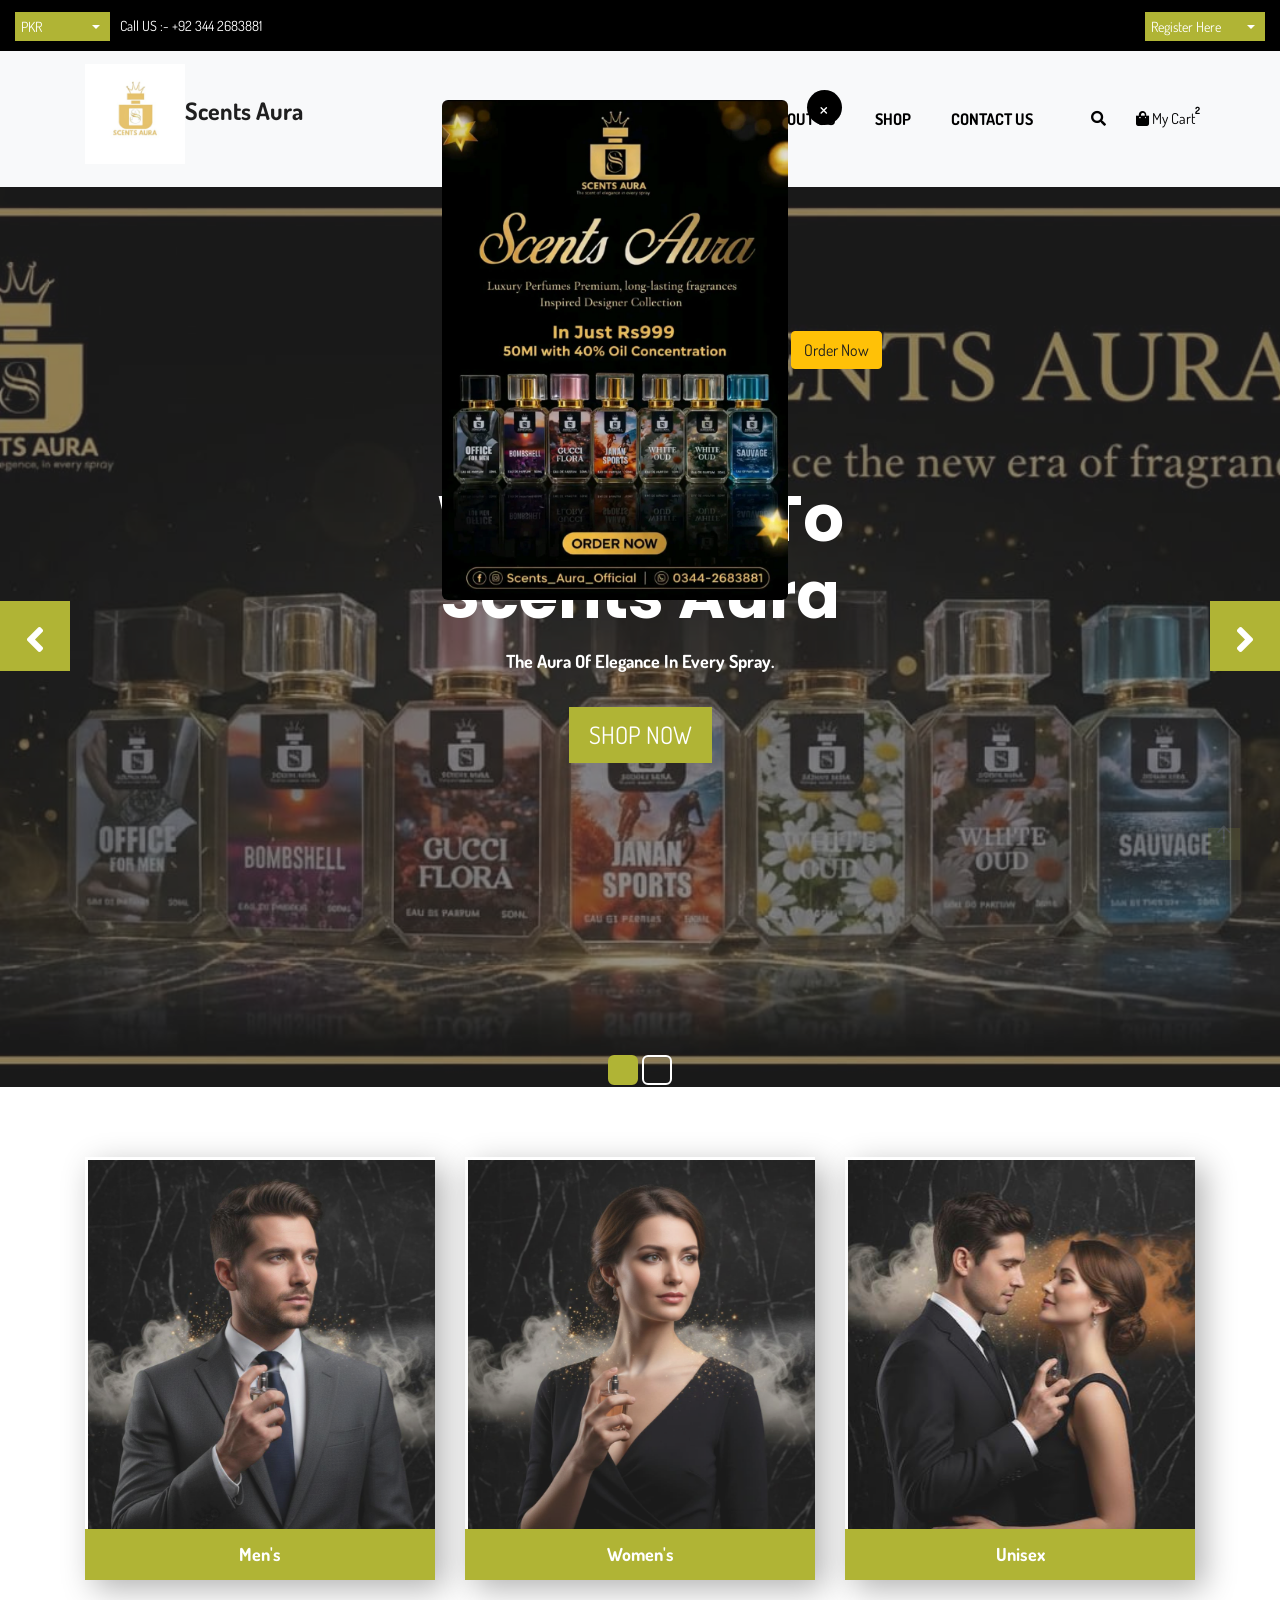
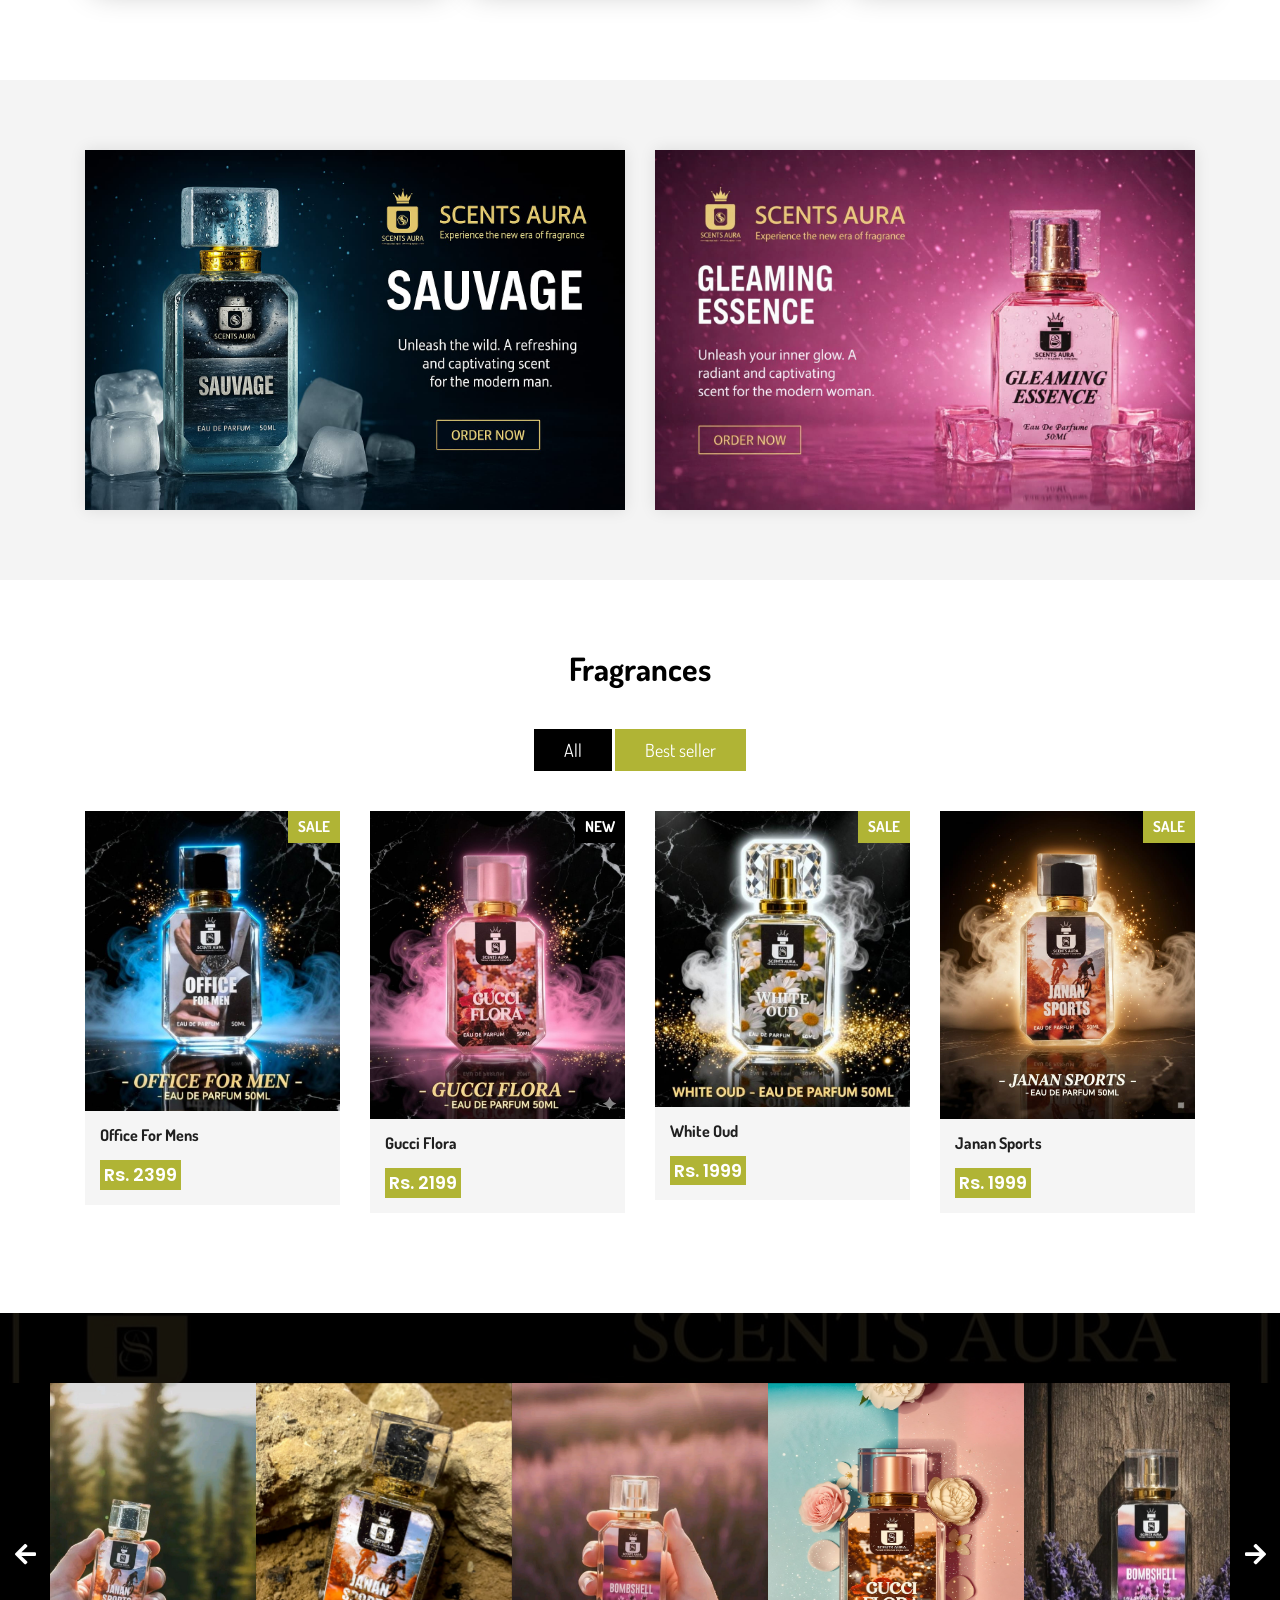
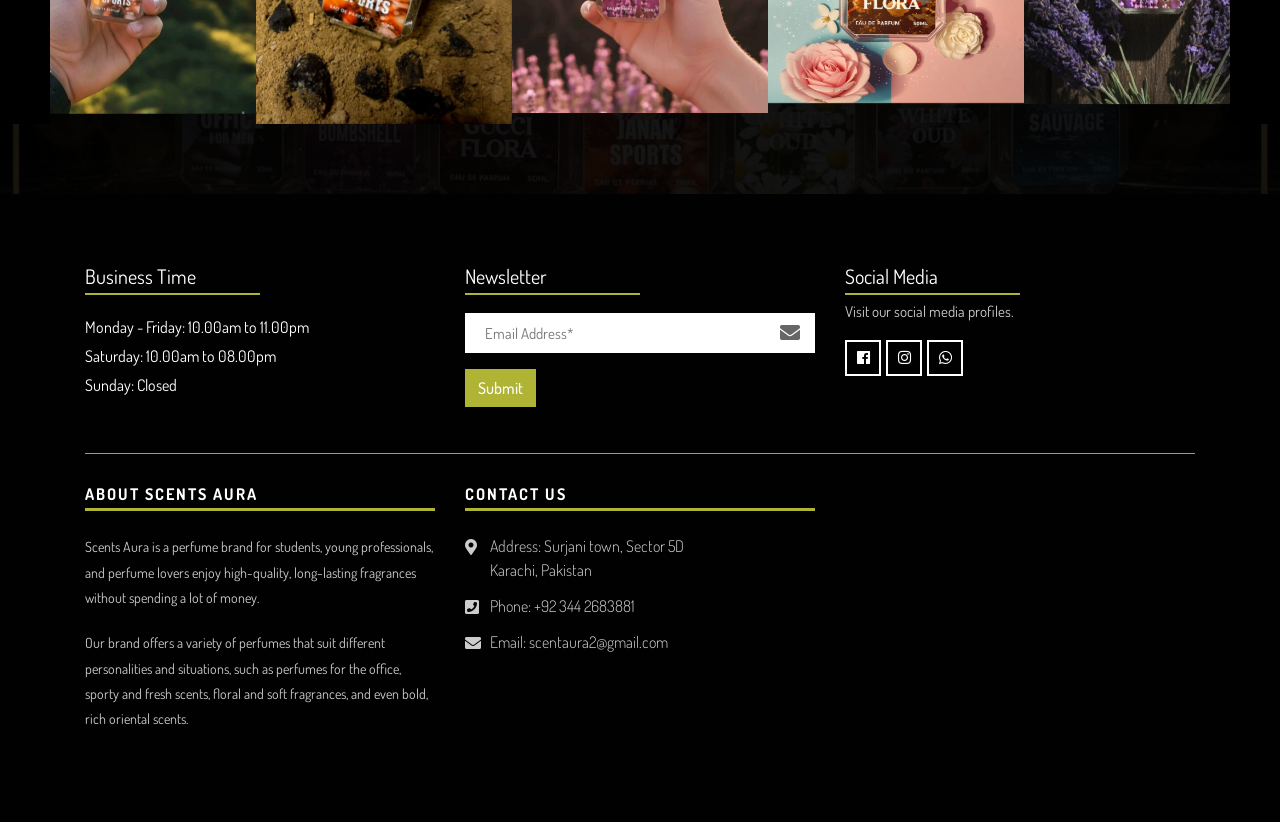
==== index.html @ e7ddd2dc "Initial commit" ====
<!DOCTYPE html>
<html lang="en">
<!-- Basic -->

<head>
    <meta charset="utf-8">
    <meta http-equiv="X-UA-Compatible" content="IE=edge">

    <!-- Mobile Metas -->
    <meta name="viewport" content="width=device-width, initial-scale=1">

    <!-- Site Metas -->
    <title>Scents Aura</title>
    <meta name="keywords" content="">
    <meta name="description" content="">
    <meta name="author" content="">

    <!-- Site Icons -->
    <link rel="shortcut icon" href="images/favicon.ico" type="image/x-icon">
    <link rel="apple-touch-icon" href="images/apple-touch-icon.png">

    <!-- Bootstrap CSS -->
    <link rel="stylesheet" href="css/bootstrap.min.css">
    <!-- Site CSS -->
    <link rel="stylesheet" href="css/style.css">
    <!-- Responsive CSS -->
    <link rel="stylesheet" href="css/responsive.css">
    <!-- Custom CSS -->
    <link rel="stylesheet" href="css/custom.css">

    <!--[if lt IE 9]>
      <script src="https://oss.maxcdn.com/libs/html5shiv/3.7.0/html5shiv.js"></script>
      <script src="https://oss.maxcdn.com/libs/respond.js/1.4.2/respond.min.js"></script>
    <![endif]-->

</head>

<body>

    <!-- Start Main Top -->
    <div class="main-top">
        <div class="container-fluid">
            <div class="row">
                <div class="col-4"></div>
                <div class="col-4">
                    <!-- Popup Ad -->

                    <div id="popupAd" class="popup-ad">
                        <div class="popup-content">

                            <span class="close-btn" onclick="closeAd()">×</span>

                            <img src="images/popup.jpg" alt="Scents Aura Banner">
                            <button type="button" class="btn btn-warning"><a href="shop.html">Order Now</a></button>

                        </div>
                    </div>

                </div>
                <div class="col-4"></div>
            </div>
            <div class="row">

                <div class="col-lg-6 col-md-6 col-sm-12 col-xs-12">
                    <div class="custom-select-box">
                        <select id="basic" class="selectpicker show-tick form-control" data-placeholder="$ USD">
							<option> PKR </option>
						
						</select>
                    </div>

                    <div class="right-phone-box">
                        <p>Call US :- <a href="#"> +92 344 2683881</a></p>
                    </div>

                </div>
                <div class="col-lg-6 col-md-6 col-sm-12 col-xs-12">
                    <div class="login-box">
                        <select id="basic" class="selectpicker show-tick form-control" data-placeholder="Sign In">
							<option>Register Here</option>
							<option>Sign In</option>
						</select>
                    </div>

                </div>
            </div>
        </div>
    </div>
    <!-- End Main Top -->

    <!-- Start Main Top -->
    <header class="main-header">
        <!-- Start Navigation -->
        <nav class="navbar navbar-expand-lg navbar-light bg-light navbar-default bootsnav">
            <div class="container">
                <!-- Start Header Navigation -->
                <div class="navbar-header">
                    <button class="navbar-toggler" type="button" data-toggle="collapse" data-target="#navbar-menu" aria-controls="navbars-rs-food" aria-expanded="false" aria-label="Toggle navigation">
                    <i class="fa fa-bars"></i>
                </button>
                    <a class="navbar-brand" href="index.html">
                        <h1 style="font-weight:bolder;"><img src="images/logo.jpg" style="width: 100px;">Scents Aura</h1>
                    </a>
                </div>
                <!-- End Header Navigation -->

                <!-- Collect the nav links, forms, and other content for toggling -->
                <div class="collapse navbar-collapse" id="navbar-menu">
                    <ul class="nav navbar-nav ml-auto" data-in="fadeInDown" data-out="fadeOutUp">
                        <li class="nav-item active"><a class="nav-link" href="index.html">Home</a></li>
                        <li class="nav-item"><a class="nav-link" href="about.html">About Us</a></li>
                        <li class="nav-item"><a class="nav-link" href="shop.html">SHOP</a></li>
                        <li class="nav-item"><a class="nav-link" href="contact-us.html">Contact Us</a></li>
                    </ul>
                </div>
                <!-- /.navbar-collapse -->

                <!-- Start Atribute Navigation -->
                <div class="attr-nav">
                    <ul>
                        <li class="search"><a href="#"><i class="fa fa-search"></i></a></li>
                        <li class="side-menu">
                            <a href="#">
                                <i class="fa fa-shopping-bag"></i>
                                <span class="badge">2</span>
                                <p>My Cart</p>
                            </a>
                        </li>
                    </ul>
                </div>
                <!-- End Atribute Navigation -->
            </div>
            <!-- Start Side Menu -->
            <div class="side">
                <a href="#" class="close-side"><i class="fa fa-times"></i></a>
                <li class="cart-box">
                    <ul class="cart-list">
                        <li>
                            <a href="#" class="photo"><img src="images/img-pro-01.jpg" class="cart-thumb" alt="" /></a>
                            <h6><a href="#">Office For Mens</a></h6>
                            <p>1x - <span class="price">Rs. 2399</span></p>
                        </li>
                        <li>
                            <a href="#" class="photo"><img src="images/img-pro-02.jpg" class="cart-thumb" alt="" /></a>
                            <h6><a href="#">Gucci Flora</a></h6>
                            <p>1x - <span class="price">Rs. 2199</span></p>
                        </li>

                        <li class="total">
                            <a href="#" class="btn btn-default hvr-hover btn-cart">VIEW CART</a>
                            <span class="float-right"><strong>Total</strong>: Rs. 4598</span>
                        </li>
                    </ul>
                </li>
            </div>
            <!-- End Side Menu -->
        </nav>
        <!-- End Navigation -->
    </header>
    <!-- End Main Top -->

    <!-- Start Top Search -->
    <div class="top-search">
        <div class="container">
            <div class="input-group">
                <span class="input-group-addon"><i class="fa fa-search"></i></span>
                <input type="text" class="form-control" placeholder="Search">
                <span class="input-group-addon close-search"><i class="fa fa-times"></i></span>
            </div>
        </div>
    </div>
    <!-- End Top Search -->

    <!-- Start Slider -->
    <div id="slides-shop" class="cover-slides">
        <ul class="slides-container">
            <li class="text-center">
                <img src="images/banner-01.jpg" alt="">
                <div class="container">
                    <div class="row">
                        <div class="col-md-12">
                            <h1 class="m-b-20"><strong>Welcome To <br> Scents Aura</strong></h1>
                            <p class="m-b-40"><b>The Aura Of Elegance In Every Spray.</b></p>
                            <p><a class="btn hvr-hover" href="#">Shop Now</a></p>
                        </div>
                    </div>
                </div>
            </li>
            <li class="text-center">
                <img src="images/banner-02.jpg" alt="">
                <div class="container">
                    <div class="row">
                        <div class="col-md-12">
                            <h1 class="m-b-20"><strong>Welcome To <br> Scents Aura</strong></h1>
                            <p class="m-b-40"><b>The Aura Of Elegance In Every Spray.</b></p>
                            <p><a class="btn hvr-hover" href="#">Shop Now</a></p>
                        </div>
                    </div>
                </div>
            </li>

        </ul>
        <div class="slides-navigation">
            <a href="#" class="next"><i class="fa fa-angle-right" aria-hidden="true"></i></a>
            <a href="#" class="prev"><i class="fa fa-angle-left" aria-hidden="true"></i></a>
        </div>
    </div>
    <!-- End Slider -->

    <!-- Start Categories  -->
    <div class="categories-shop">
        <div class="container">
            <div class="row">
                <div class="col-lg-4 col-md-4 col-sm-12 col-xs-12">
                    <div class="shop-cat-box">
                        <img class="img-fluid" src="images/categories_img_01.jpg" alt="" />
                        <a class="btn hvr-hover" href="shop.html">Men's</a>
                    </div>
                </div>
                <div class="col-lg-4 col-md-4 col-sm-12 col-xs-12">
                    <div class="shop-cat-box">
                        <img class="img-fluid" src="images/categories_img_02.jpg" alt="" />
                        <a class="btn hvr-hover" href="shop.html">Women's</a>
                    </div>
                </div>
                <div class="col-lg-4 col-md-4 col-sm-12 col-xs-12">
                    <div class="shop-cat-box">
                        <img class="img-fluid" src="images/categories_img_03.jpg" alt="" />
                        <a class="btn hvr-hover" href="shop.html">Unisex</a>
                    </div>
                </div>
            </div>
        </div>
    </div>
    <!-- End Categories -->

    <div class="box-add-products">
        <div class="container">
            <div class="row">
                <div class="col-lg-6 col-md-6 col-sm-12">
                    <div class="offer-box-products">
                        <img class="img-fluid" src="images/add-img-01.jpg" alt="" />
                    </div>
                </div>
                <div class="col-lg-6 col-md-6 col-sm-12">
                    <div class="offer-box-products">
                        <img class="img-fluid" src="images/add-img-02.jpg" alt="" />
                    </div>
                </div>
            </div>
        </div>
    </div>

    <!-- Start Products  -->
    <div class="products-box">
        <div class="container">
            <div class="row">
                <div class="col-lg-12">
                    <div class="title-all text-center">
                        <h1>Fragrances</h1>

                    </div>
                </div>
            </div>
            <div class="row">
                <div class="col-lg-12">
                    <div class="special-menu text-center">
                        <div class="button-group filter-button-group">
                            <button class="active" data-filter="*">All</button>
                            <button data-filter=".best-seller">Best seller</button>
                        </div>
                    </div>
                </div>
            </div>

            <div class="row special-list">
                <div class="col-lg-3 col-md-6 special-grid best-seller">
                    <div class="products-single fix">
                        <div class="box-img-hover">
                            <div class="type-lb">
                                <p class="sale">Sale</p>
                            </div>
                            <img src="images/img-pro-01.jpg" class="img-fluid" alt="Image">
                            <div class="mask-icon">
                                <ul>
                                    <li><a href="#" data-toggle="tooltip" data-placement="right" title="View"><i class="fas fa-eye"></i></a></li>
                                    <li><a href="#" data-toggle="tooltip" data-placement="right" title="Compare"><i class="fas fa-sync-alt"></i></a></li>
                                    <li><a href="#" data-toggle="tooltip" data-placement="right" title="Add to Wishlist"><i class="far fa-heart"></i></a></li>
                                </ul>
                                <a class="cart" href="#">Add to Cart</a>
                            </div>
                        </div>
                        <div class="why-text">
                            <h4>Office For Mens</h4>
                            <h5> Rs. 2399</h5>
                        </div>
                    </div>
                </div>

                <div class="col-lg-3 col-md-6 special-grid top-featured">
                    <div class="products-single fix">
                        <div class="box-img-hover">
                            <div class="type-lb">
                                <p class="new">New</p>
                            </div>
                            <img src="images/img-pro-02.jpg" class="img-fluid" alt="Image">
                            <div class="mask-icon">
                                <ul>
                                    <li><a href="#" data-toggle="tooltip" data-placement="right" title="View"><i class="fas fa-eye"></i></a></li>
                                    <li><a href="#" data-toggle="tooltip" data-placement="right" title="Compare"><i class="fas fa-sync-alt"></i></a></li>
                                    <li><a href="#" data-toggle="tooltip" data-placement="right" title="Add to Wishlist"><i class="far fa-heart"></i></a></li>
                                </ul>
                                <a class="cart" href="#">Add to Cart</a>
                            </div>
                        </div>
                        <div class="why-text">
                            <h4>Gucci Flora</h4>
                            <h5> Rs. 2199</h5>
                        </div>
                    </div>
                </div>

                <div class="col-lg-3 col-md-6 special-grid top-featured">
                    <div class="products-single fix">
                        <div class="box-img-hover">
                            <div class="type-lb">
                                <p class="sale">Sale</p>
                            </div>
                            <img src="images/img-pro-03.jpg" class="img-fluid" alt="Image">
                            <div class="mask-icon">
                                <ul>
                                    <li><a href="#" data-toggle="tooltip" data-placement="right" title="View"><i class="fas fa-eye"></i></a></li>
                                    <li><a href="#" data-toggle="tooltip" data-placement="right" title="Compare"><i class="fas fa-sync-alt"></i></a></li>
                                    <li><a href="#" data-toggle="tooltip" data-placement="right" title="Add to Wishlist"><i class="far fa-heart"></i></a></li>
                                </ul>
                                <a class="cart" href="#">Add to Cart</a>
                            </div>
                        </div>
                        <div class="why-text">
                            <h4>White Oud</h4>
                            <h5> Rs. 1999</h5>
                        </div>
                    </div>
                </div>

                <div class="col-lg-3 col-md-6 special-grid best-seller">
                    <div class="products-single fix">
                        <div class="box-img-hover">
                            <div class="type-lb">
                                <p class="sale">Sale</p>
                            </div>
                            <img src="images/img-pro-04.jpg" class="img-fluid" alt="Image">
                            <div class="mask-icon">
                                <ul>
                                    <li><a href="#" data-toggle="tooltip" data-placement="right" title="View"><i class="fas fa-eye"></i></a></li>
                                    <li><a href="#" data-toggle="tooltip" data-placement="right" title="Compare"><i class="fas fa-sync-alt"></i></a></li>
                                    <li><a href="#" data-toggle="tooltip" data-placement="right" title="Add to Wishlist"><i class="far fa-heart"></i></a></li>
                                </ul>
                                <a class="cart" href="#">Add to Cart</a>
                            </div>
                        </div>
                        <div class="why-text">
                            <h4>Janan Sports</h4>
                            <h5> Rs. 1999</h5>
                        </div>
                    </div>
                </div>
            </div>
        </div>
    </div>
    <!-- End Products  -->

    <!-- Start Instagram Feed  -->
    <div class="instagram-box">
        <div class="main-instagram owl-carousel owl-theme">
            <div class="item">
                <div class="ins-inner-box">
                    <img src="images/instagram-img-01.jpg" alt="" />
                    <div class="hov-in">
                        <a href="#"><i class="fab fa-instagram"></i></a>
                    </div>
                </div>
            </div>
            <div class="item">
                <div class="ins-inner-box">
                    <img src="images/instagram-img-02.jpg" alt="" />
                    <div class="hov-in">
                        <a href="#"><i class="fab fa-instagram"></i></a>
                    </div>
                </div>
            </div>
            <div class="item">
                <div class="ins-inner-box">
                    <img src="images/instagram-img-03.jpg" alt="" />
                    <div class="hov-in">
                        <a href="#"><i class="fab fa-instagram"></i></a>
                    </div>
                </div>
            </div>
            <div class="item">
                <div class="ins-inner-box">
                    <img src="images/instagram-img-04.jpg" alt="" style=" height: 320px; width: 100%;" />
                    <div class="hov-in">
                        <a href="#"><i class="fab fa-instagram"></i></a>
                    </div>
                </div>
            </div>
            <div class="item">
                <div class="ins-inner-box">
                    <img src="images/instagram-img-05.jpg" alt="" />
                    <div class="hov-in">
                        <a href="#"><i class="fab fa-instagram"></i></a>
                    </div>
                </div>
            </div>
            <div class="item">
                <div class="ins-inner-box">
                    <img src="images/instagram-img-06.jpg" alt="" />
                    <div class="hov-in">
                        <a href="#"><i class="fab fa-instagram"></i></a>
                    </div>
                </div>
            </div>
            <div class="item">
                <div class="ins-inner-box">
                    <img src="images/instagram-img-07.jpg" alt="" />
                    <div class="hov-in">
                        <a href="#"><i class="fab fa-instagram"></i></a>
                    </div>
                </div>
            </div>
            <div class="item">
                <div class="ins-inner-box">
                    <img src="images/instagram-img-08.jpg" alt="" style=" height: 320px; width: 100%" />
                    <div class="hov-in">
                        <a href="#"><i class="fab fa-instagram"></i></a>
                    </div>
                </div>
            </div>
            <div class="item">
                <div class="ins-inner-box">
                    <img src="images/instagram-img-09.jpg" alt="" />
                    <div class="hov-in">
                        <a href="#"><i class="fab fa-instagram"></i></a>
                    </div>
                </div>
            </div>
            <div class="item">
                <div class="ins-inner-box">
                    <img src="images/instagram-img-05.jpg" alt="" />
                    <div class="hov-in">
                        <a href="#"><i class="fab fa-instagram"></i></a>
                    </div>
                </div>
            </div>
        </div>
    </div>
    <!-- End Instagram Feed  -->


    <!-- Start Footer  -->
    <footer>
        <div class="footer-main">
            <div class="container">
                <div class="row">
                    <div class="col-lg-4 col-md-12 col-sm-12">
                        <div class="footer-top-box">
                            <h3>Business Time</h3>
                            <ul class="list-time">
                                <li>Monday - Friday: 10.00am to 11.00pm</li>
                                <li>Saturday: 10.00am to 08.00pm</li>
                                <li>Sunday: <span>Closed</span></li>
                            </ul>
                        </div>
                    </div>
                    <div class="col-lg-4 col-md-12 col-sm-12">
                        <div class="footer-top-box">
                            <h3>Newsletter</h3>
                            <form class="newsletter-box">
                                <div class="form-group">
                                    <input class="" type="email" name="Email" placeholder="Email Address*" />
                                    <i class="fa fa-envelope"></i>
                                </div>
                                <button class="btn hvr-hover" type="submit">Submit</button>
                            </form>
                        </div>
                    </div>
                    <div class="col-lg-4 col-md-12 col-sm-12">
                        <div class="footer-top-box">
                            <h3>Social Media</h3>
                            <p>Visit our social media profiles.</p>
                            <ul>
                                <li><a href="#"><i class="fab fa-facebook" aria-hidden="true"></i></a></li>
                                <li><a href="#"><i class="fab fa-instagram" aria-hidden="true"></i></a></li>
                                <li><a href="#"><i class="fab fa-whatsapp" aria-hidden="true"></i></a></li>

                            </ul>
                        </div>
                    </div>
                </div>
                <hr>
                <div class="row">
                    <div class="col-lg-4 col-md-12 col-sm-12">
                        <div class="footer-widget">
                            <h4>About Scents Aura</h4>
                            <p>Scents Aura is a perfume brand for students, young professionals, and perfume lovers enjoy high-quality, long-lasting fragrances without spending a lot of money.</p>
                            <p>Our brand offers a variety of perfumes that suit different personalities and situations, such as perfumes for the office, sporty and fresh scents, floral and soft fragrances, and even bold, rich oriental scents.</p>
                        </div>
                    </div>

                    <div class="col-lg-4 col-md-12 col-sm-12">
                        <div class="footer-link-contact">
                            <h4>Contact Us</h4>
                            <ul>
                                <li>
                                    <p><i class="fas fa-map-marker-alt"></i>Address: Surjani town, Sector 5D<br>Karachi, Pakistan </p>
                                </li>
                                <li>
                                    <p><i class="fas fa-phone-square"></i>Phone: <a href="tel:+1-888705770">+92 344 2683881</a></p>
                                </li>
                                <li>
                                    <p><i class="fas fa-envelope"></i>Email: <a href="mailto:contactinfo@gmail.com">scentaura2@gmail.com</a></p>
                                </li>
                            </ul>
                        </div>
                    </div>
                </div>
            </div>
        </div>
    </footer>
    <!-- End Footer  -->

    <a href="#" id="back-to-top" title="Back to top" style="display: none;">&uarr;</a>

    <!-- ALL JS FILES -->
    <script src="js/jquery-3.2.1.min.js"></script>
    <script src="js/popper.min.js"></script>
    <script src="js/bootstrap.min.js"></script>
    <!-- ALL PLUGINS -->
    <script src="js/jquery.superslides.min.js"></script>
    <script src="js/bootstrap-select.js"></script>
    <script src="js/inewsticker.js"></script>
    <script src="js/bootsnav.js."></script>
    <script src="js/images-loded.min.js"></script>
    <script src="js/isotope.min.js"></script>
    <script src="js/owl.carousel.min.js"></script>
    <script src="js/baguetteBox.min.js"></script>
    <script src="js/form-validator.min.js"></script>
    <script src="js/contact-form-script.js"></script>
    <script src="js/custom.js"></script>
</body>
<script>
    window.onload = function() {
        setTimeout(function() {
            document.getElementById("popupAd").style.display = "flex";
        }, 500); // popup after page loads
    };

    function closeAd() {
        document.getElementById("popupAd").style.display = "none";
    }
</script>

</html>
---- css/style.css ----
/*------------------------------------------------------------------
    IMPORT FONTS
-------------------------------------------------------------------*/

@import url('https://fonts.googleapis.com/css?family=Poppins:400,500,600,700,800');
@import url('https://fonts.googleapis.com/css?family=Dosis:200,300,400,500,600,700');

/*

    font-family: 'Poppins', sans-serif;

    font-family: 'Dosis', sans-serif;

*/


/*------------------------------------------------------------------
    IMPORT FILES
-------------------------------------------------------------------*/

@import url(all.css);
@import url(superslides.css);
@import url(bootstrap-select.css);
@import url(carousel-ticker.css);
@import url(code_animate.css);
@import url(bootsnav.css);
@import url(owl.carousel.min.css);
@import url(jquery-ui.css);
@import url(nice-select.css);
@import url(baguetteBox.min.css);

/*------------------------------------------------------------------
    SKELETON
-------------------------------------------------------------------*/

body {
    color: #666666;
    font-size: 15px;
    font-family: 'Dosis', sans-serif;
    line-height: 1.80857;
}

.popup-ad {
    position: fixed;
    margin-top: 30px;
    background: rgba(0, 0, 0, 0);
    display: none;
    justify-content: center;
    align-items: flex-start;
    z-index: 9999;
}

.popup-content {
    position: relative;
    width: 100%;
    max-width: 1200px;
    margin-top: 60px;
}

.popup-content img {
    height: 500px;
    object-fit: cover;
    border-radius: 6px;
}

.close-btn {
    position: absolute;
    top: -10px;
    right: 40px;
    background: #000;
    color: white;
    font-size: 24px;
    width: 35px;
    height: 35px;
    text-align: center;
    line-height: 35px;
    border-radius: 50%;
    cursor: pointer;
}

.btn btn-warning {
    position: relative;
    left: 117px;
    bottom: 80px;
    z-index: 9999;
    width: 25%;
    border-radius: 20px;
}

a {
    color: #1f1f1f;
    text-decoration: none !important;
    outline: none !important;
    -webkit-transition: all .3s ease-in-out;
    -moz-transition: all .3s ease-in-out;
    -ms-transition: all .3s ease-in-out;
    -o-transition: all .3s ease-in-out;
    transition: all .3s ease-in-out;
}

h1,
h2,
h3,
h4,
h5,
h6 {
    letter-spacing: 0;
    font-weight: normal;
    position: relative;
    padding: 0 0 10px 0;
    font-weight: normal;
    line-height: 120% !important;
    color: #1f1f1f;
    margin: 0
}

h1 {
    font-size: 24px
}

h2 {
    font-size: 22px
}

h3 {
    font-size: 18px
}

h4 {
    font-size: 16px
}

h5 {
    font-size: 14px
}

h6 {
    font-size: 13px
}

h1 a,
h2 a,
h3 a,
h4 a,
h5 a,
h6 a {
    color: #212121;
    text-decoration: none!important;
    opacity: 1
}

h1 a:hover,
h2 a:hover,
h3 a:hover,
h4 a:hover,
h5 a:hover,
h6 a:hover {
    opacity: .8
}

a {
    color: #1f1f1f;
    text-decoration: none;
    outline: none;
}

a,
.btn {
    text-decoration: none !important;
    outline: none !important;
    -webkit-transition: all .3s ease-in-out;
    -moz-transition: all .3s ease-in-out;
    -ms-transition: all .3s ease-in-out;
    -o-transition: all .3s ease-in-out;
    transition: all .3s ease-in-out;
}

.btn-custom {
    margin-top: 20px;
    background-color: transparent !important;
    border: 2px solid #ddd;
    padding: 12px 40px;
    font-size: 16px;
}

.lead {
    font-size: 18px;
    line-height: 30px;
    color: #767676;
    margin: 0;
    padding: 0;
}

blockquote {
    margin: 20px 0 20px;
    padding: 30px;
}

ul,
li,
ol {
    list-style: none;
    margin: 0px;
    padding: 0px;
}

button:focus {
    outline: none;
    box-shadow: none;
}

 :focus {
    outline: 0;
}

p {
    margin: 0px;
}

.bootstrap-select .dropdown-toggle:focus {
    outline: none !important;
}

.form-control::-moz-placeholder {
    color: #ffffff;
    opacity: 1;
}

.bootstrap-select .dropdown-toggle:focus {
    box-shadow: none !important
}


/*------------------------------------------------------------------ LOADER -------------------------------------------------------------------*/

#back-to-top {
    position: fixed;
    bottom: 40px;
    right: 40px;
    z-index: 9999;
    width: 32px;
    height: 32px;
    text-align: center;
    line-height: 5px;
    background: #b0b435;
    color: #ffffff;
    cursor: pointer;
    border: 0;
    border-radius: 0px;
    text-decoration: none;
    transition: opacity 0.2s ease-out;
    font-size: 28px;
}


/*------------------------------------------------------------------ HEADER -------------------------------------------------------------------*/

.main-top {
    background: #000000;
    padding: 10px 0px;
}

.custom-select-box {
    float: left;
    width: 95px;
    margin-right: 10px;
}

.custom-select-box .form-control {
    background: none;
    border: none;
}

.custom-select-box .bootstrap-select .btn-light {
    padding: 4px;
    font-size: 14px;
    background: #b0b435;
    color: #fff;
    border: none;
    border-radius: 0px;
}

.custom-select-box .bootstrap-select .btn-light span {
    padding: 2px;
    line-height: 15px;
}

.dropdown-toggle::after {
    margin-left: -24px;
}

.custom-select-box .dropdown-toggle::after {
    display: inline-block;
    width: 0;
    height: 0;
    margin-left: .255em;
    vertical-align: .255em;
    content: "";
    border-top: .3em solid;
    border-right: .3em solid transparent;
    border-bottom: 0;
    border-left: .3em solid transparent;
    position: absolute;
    top: 13px;
    right: 10px;
}

.bootstrap-select.btn-group .dropdown-toggle .filter-option {
    overflow: inherit;
}

.bootstrap-select.btn-group .dropdown-menu {
    border: none;
    padding: 0px;
    border-radius: 0px;
}

.right-phone-box {
    float: left;
    margin-right: 10px;
}

.right-phone-box p {
    margin: 0px;
    color: #ffffff;
    font-size: 14px;
    line-height: 30px;
}

.right-phone-box p a {
    color: #ffffff;
}

.right-phone-box p a:hover {
    color: #b0b435;
}

.offer-box,
.slide {
    color: #FFFFFF;
    font-size: 13px;
    padding: 2px 15px;
    font-family: 'Poppins', sans-serif;
}

.offer-box li {
    font-weight: 600;
}

.offer-box li i {
    margin-right: 15px;
    color: #b0b435;
    font-size: 20px;
}

.our-link {
    float: left;
}

.our-link ul li {
    display: inline-block;
    border-right: 1px solid #ffffff;
    padding: 0px 10px;
    line-height: 14px;
}

.our-link ul {
    line-height: 30px;
}

.our-link ul li a {
    color: #ffffff;
    font-weight: 700;
    text-transform: uppercase;
    font-size: 14px;
}

.our-link ul li a:hover {
    color: #b0b435;
}

.our-link ul li:last-child {
    border: none;
}

.login-box {
    float: right;
    width: 120px;
    margin-left: 20px;
}

.login-box .form-control {
    background: none;
    border: none;
}

.login-box .bootstrap-select .btn-light {
    padding: 4px;
    font-size: 14px;
    background: #b0b435;
    color: #fff;
    border: none;
    border-radius: 0px;
}

.login-box .bootstrap-select .btn-light span {
    padding: 2px;
    line-height: 15px;
}

.login-box .dropdown-toggle::after {
    display: inline-block;
    width: 0;
    height: 0;
    margin-left: .255em;
    vertical-align: .255em;
    content: "";
    border-top: .3em solid;
    border-right: .3em solid transparent;
    border-bottom: 0;
    border-left: .3em solid transparent;
    position: absolute;
    top: 13px;
    right: 10px;
}

.login-box .dropdown-item {
    padding: 5px 10px;
}

.bootstrap-select.btn-group .dropdown-menu a.dropdown-item span.dropdown-item-inner span.text {
    font-size: 13px;
}

.main-header {}

.search a {
    color: #b0b435;
}

.attr-nav>ul>li>a:hover {
    color: #b0b435;
}

nav.navbar.bootsnav ul.nav>li>a {
    margin: 0px;
}


/* Navbar Adjusment =========================== */


/* Navbar Atribute ------*/

.attr-nav>ul>li>a {
    padding: 28px 15px;
}

ul.cart-list>li.total>.btn {
    border-bottom: solid 1px #cfcfcf !important;
    color: #000000;
    padding: 10px 15px;
    border: none;
    font-weight: 700;
    color: #ffffff;
}

@media (min-width: 1024px) {
    /* Navbar General ------*/
    nav.navbar ul.nav>li>a {
        padding: 30px 15px;
        font-weight: 600;
    }
    nav.navbar .navbar-brand {
        margin-top: 0;
    }
    nav.navbar .navbar-brand {
        margin-top: 0;
    }
    nav.navbar li.dropdown ul.dropdown-menu {
        border-top: solid 5px;
    }
    /* Navbar Center ------*/
    nav.navbar-center .navbar-brand {
        margin: 0 !important;
    }
    /* Navbar Brand Top ------*/
    nav.navbar-brand-top .navbar-brand {
        margin: 10px !important;
    }
    /* Navbar Full ------*/
    nav.navbar-full .navbar-brand {
        position: relative;
        top: -15px;
    }
    /* Navbar Sidebar ------*/
    nav.navbar-sidebar ul.nav,
    nav.navbar-sidebar .navbar-brand {
        margin-bottom: 50px;
    }
    nav.navbar-sidebar ul.nav>li>a {
        padding: 10px 15px;
        font-weight: bold;
    }
    /* Navbar Transparent & Fixed ------*/
    nav.navbar.bootsnav.navbar-transparent.white {
        background-color: rgba(255, 255, 255, 0.3);
        border-bottom: solid 1px #bbb;
    }
    nav.navbar.navbar-inverse.bootsnav.navbar-transparent.dark,
    nav.navbar.bootsnav.navbar-transparent.dark {
        background-color: rgba(0, 0, 0, 0.3);
        border-bottom: solid 1px #555;
    }
    nav.navbar.bootsnav.navbar-transparent.white .attr-nav {
        border-left: solid 1px #bbb;
    }
    nav.navbar.navbar-inverse.bootsnav.navbar-transparent.dark .attr-nav,
    nav.navbar.bootsnav.navbar-transparent.dark .attr-nav {
        border-left: solid 1px #555;
    }
    nav.navbar.bootsnav.no-background.white .attr-nav>ul>li>a,
    nav.navbar.bootsnav.navbar-transparent.white .attr-nav>ul>li>a,
    nav.navbar.bootsnav.navbar-transparent.white ul.nav>li>a,
    nav.navbar.bootsnav.no-background.white ul.nav>li>a {
        color: #fff;
    }
    nav.navbar.bootsnav.navbar-transparent.dark .attr-nav>ul>li>a,
    nav.navbar.bootsnav.navbar-transparent.dark ul.nav>li>a {
        color: #eee;
    }
}

@media (max-width: 992px) {
    /* Navbar General ------*/
    nav.navbar .navbar-brand {
        margin-top: 0;
        position: relative;
        top: -2px;
    }
    nav.navbar .navbar-brand img.logo {
        width: 160px;
    }
    .attr-nav>ul>li>a {
        padding: 16px 15px 15px;
    }
    /* Navbar Mobile slide ------*/
    nav.navbar.navbar-mobile ul.nav>li>a {
        padding: 15px 15px;
    }
    nav.navbar.navbar-mobile ul.nav ul.dropdown-menu>li>a {
        padding-right: 15px !important;
        padding-top: 15px !important;
        padding-bottom: 15px !important;
    }
    nav.navbar.navbar-mobile ul.nav ul.dropdown-menu .col-menu .title {
        padding-right: 30px !important;
        padding-top: 13px !important;
        padding-bottom: 13px !important;
    }
    nav.navbar.navbar-mobile ul.nav ul.dropdown-menu .col-menu ul.menu-col li a {
        padding-top: 13px !important;
        padding-bottom: 13px !important;
    }
    /* Navbar Full ------*/
    nav.navbar-full .navbar-brand {
        top: 0;
        padding-top: 10px;
    }
}


/* Navbar Inverse =================================*/

nav.navbar.navbar-inverse {
    background-color: #222;
    border-bottom: solid 1px #303030;
}

nav.navbar.navbar-inverse ul.cart-list>li.total>.btn {
    border-bottom: solid 1px #222 !important;
}

nav.navbar.navbar-inverse ul.cart-list>li.total .pull-right {
    color: #fff;
}

nav.navbar.navbar-inverse.megamenu ul.dropdown-menu.megamenu-content .content ul.menu-col li a,
nav.navbar.navbar-inverse ul.nav>li>a {
    color: #eee;
}

nav.navbar.navbar-inverse ul.nav>li.dropdown>a {
    background-color: #222;
}

nav.navbar.navbar-inverse li.dropdown ul.dropdown-menu>li>a {
    color: #999;
}

nav.navbar.navbar-inverse ul.nav .dropdown-menu h1,
nav.navbar.navbar-inverse ul.nav .dropdown-menu h2,
nav.navbar.navbar-inverse ul.nav .dropdown-menu h3,
nav.navbar.navbar-inverse ul.nav .dropdown-menu h4,
nav.navbar.navbar-inverse ul.nav .dropdown-menu h5,
nav.navbar.navbar-inverse ul.nav .dropdown-menu h6 {
    color: #fff;
}

nav.navbar.navbar-inverse .form-control {
    background-color: #333;
    border-color: #303030;
    color: #fff;
}

nav.navbar.navbar-inverse .attr-nav>ul>li>a {
    color: #eee;
}

nav.navbar.navbar-inverse .attr-nav>ul>li.dropdown ul.dropdown-menu {
    background-color: #222;
    border-left: solid 1px #303030;
    border-bottom: solid 1px #303030;
    border-right: solid 1px #303030;
}

nav.navbar.navbar-inverse ul.cart-list>li {
    border-bottom: solid 1px #303030;
    color: #eee;
}

nav.navbar.navbar-inverse ul.cart-list>li img {
    border: solid 1px #303030;
}

nav.navbar.navbar-inverse ul.cart-list>li.total {
    background-color: #333;
}

nav.navbar.navbar-inverse .share ul>li>a {
    background-color: #555;
}

nav.navbar.navbar-inverse .dropdown-tabs .tab-menu {
    border-right: solid 1px #303030;
}

nav.navbar.navbar-inverse .dropdown-tabs .tab-menu>ul>li>a {
    border-bottom: solid 1px #303030;
}

nav.navbar.navbar-inverse .dropdown-tabs .tab-content {
    border-left: solid 1px #303030;
}

nav.navbar.navbar-inverse .dropdown-tabs .tab-menu>ul>li>a:hover,
nav.navbar.navbar-inverse .dropdown-tabs .tab-menu>ul>li>a:focus,
nav.navbar.navbar-inverse .dropdown-tabs .tab-menu>ul>li.active>a {
    background-color: #333 !important;
}

nav.navbar-inverse.navbar-full ul.nav>li>a {
    border: none;
}

nav.navbar-inverse.navbar-full .navbar-collapse .wrap-full-menu {
    background-color: #222;
}

nav.navbar-inverse.navbar-full .navbar-toggle {
    background-color: #222 !important;
    color: #6f6f6f;
}

nav.navbar.bootsnav ul.nav>li>a {
    position: relative;
    font-weight: 700;
    font-size: 16px;
    color: #000000;
    text-transform: uppercase;
    padding-top: 10px;
    padding-bottom: 10px;
    padding-left: 10px;
    padding-right: 30px;
}

nav.navbar.bootsnav ul.nav li.active>a {
    color: #b0b435;
}

nav.navbar.bootsnav ul.nav li.active>a:hover {
    color: #b0b435;
}

nav.navbar.bootsnav ul.nav li>a:hover {
    color: #b0b435;
}

nav.navbar.bootsnav ul.nav li.megamenu-fw>a:hover {
    color: #b0b435;
}

@media (min-width: 1024px) {
    nav.navbar.navbar-inverse ul.nav .dropdown-menu {
        background-color: #222 !important;
        border-left: solid 1px #303030 !important;
        border-bottom: solid 1px #303030 !important;
        border-right: solid 1px #303030 !important;
    }
    nav.navbar.navbar-inverse li.dropdown ul.dropdown-menu>li>a {
        border-bottom: solid 1px #303030;
    }
    nav.navbar.navbar-inverse ul.dropdown-menu.megamenu-content .col-menu {
        border-left: solid 1px #303030;
        border-right: solid 1px #303030;
    }
    nav.navbar.navbar-inverse.navbar-transparent.dark {
        background-color: rgba(0, 0, 0, 0.3);
        border-bottom: solid 1px #999;
    }
    nav.navbar.navbar-inverse.navbar-transparent.dark .attr-nav {
        border-left: solid 1px #999;
    }
    nav.navbar.navbar-inverse.no-background.white .attr-nav>ul>li>a,
    nav.navbar.navbar-inverse.navbar-transparent.dark .attr-nav>ul>li>a,
    nav.navbar.navbar-inverse.navbar-transparent.dark ul.nav>li>a,
    nav.navbar.navbar-inverse.no-background.white ul.nav>li>a {
        color: #fff;
    }
    nav.navbar.navbar-inverse.no-background.dark .attr-nav>ul>li>a,
    nav.navbar.navbar-inverse.no-background.dark .attr-nav>ul>li>a,
    nav.navbar.navbar-inverse.no-background.dark ul.nav>li>a,
    nav.navbar.navbar-inverse.no-background.dark ul.nav>li>a {
        color: #3f3f3f;
    }
}

@media (max-width: 992px) {
    nav.navbar.navbar-inverse .navbar-toggle {
        color: #eee;
        background-color: #222 !important;
    }
    nav.navbar.navbar-inverse .navbar-nav>li>a {
        border-top: solid 1px #303030;
        border-bottom: solid 1px #303030;
    }
    nav.navbar.navbar-inverse ul.nav li.dropdown ul.dropdown-menu>li>a {
        color: #999;
        border-bottom: solid 1px #303030;
    }
    nav.navbar.navbar-inverse .dropdown .megamenu-content .col-menu .title {
        border-bottom: solid 1px #303030;
        color: #eee;
    }
    nav.navbar.navbar-inverse .dropdown .megamenu-content .col-menu ul>li>a {
        border-bottom: solid 1px #303030;
        color: #999 !important;
    }
    nav.navbar.navbar-inverse .dropdown .megamenu-content .col-menu.on:last-child .title {
        border-bottom: solid 1px #303030;
    }
    nav.navbar.navbar-inverse .dropdown-tabs .tab-menu>ul {
        border-top: solid 1px #303030;
    }
    nav.navbar.navbar-inverse.navbar-mobile .navbar-collapse {
        background-color: #222;
    }
}

@media (max-width: 767px) {
    nav.navbar.navbar-inverse.navbar-mobile ul.nav {
        border-top: solid 1px #222;
    }
}

.arrow::before {
    font-family: 'FontAwesome';
    content: "\f0d7";
    margin-left: 5px;
    margin-top: 2px;
    border: none;
    display: inline-block;
    vertical-align: inherit;
    position: absolute;
    right: 10px;
    top: 10px;
}

.dropdown-toggle::after {
    display: none;
}

nav.navbar.bootsnav ul.navbar-nav li.dropdown ul.dropdown-menu li a {
    display: block;
    padding: 6px 25px;
}

nav.navbar.bootsnav ul.navbar-nav li.dropdown ul.dropdown-menu li a:hover {}

nav.navbar.bootsnav li.dropdown ul.dropdown-menu {
    left: auto;
}

.custom-select-box .dropdown-item {
    padding: 5px 10px;
}

.btn-cart {}

.cart-list h6 a {
    font-size: 16px;
    font-weight: 700;
}

.cart-list h6 a:hover {
    color: #b0b435;
}

ul.cart-list p .price {
    font-weight: normal;
}

.side-menu p {
    display: inline-block;
}

.col-menu .title {
    font-size: 20px;
    font-weight: 700;
    text-transform: uppercase;
}

.hvr-hover {
    display: inline-block;
    vertical-align: middle;
    -webkit-transform: perspective(1px) translateZ(0);
    transform: perspective(1px) translateZ(0);
    box-shadow: 0 0 1px rgba(0, 0, 0, 0);
    position: relative;
    background: #b0b435;
    -webkit-transition-property: color;
    transition-property: color;
    -webkit-transition-duration: 0.3s;
    transition-duration: 0.3s;
    border-radius: 0;
    box-shadow: none;
}

.hvr-hover::after {
    content: "";
    position: absolute;
    z-index: -1;
    top: 0;
    left: 0;
    right: 0;
    bottom: 0;
    background: #000000;
    border-radius: 100%;
    -webkit-transform: scale(0);
    transform: scale(0);
    -webkit-transition-property: transform;
    transition-property: transform;
    -webkit-transition-duration: 0.3s;
    transition-duration: 0.3s;
    -webkit-transition-timing-function: ease-out;
    transition-timing-function: ease-out;
}

.hvr-hover:hover::after {
    -webkit-transform: scale(2);
    transform: scale(2);
    color: #ffffff;
}

.hvr-hover {
    overflow: hidden;
}

ul.cart-list>li.total>.btn:hover {
    color: #ffffff;
}

.cart-box {
    margin-top: 40px;
    background: #ffffff;
}

.main-header.fixed-menu {
    position: fixed;
    visibility: hidden;
    left: 0px;
    top: 0px;
    width: 100%;
    padding: 0px 0px;
    background: #ffffff;
    z-index: 0;
    transition: all 500ms ease;
    -moz-transition: all 500ms ease;
    -webkit-transition: all 500ms ease;
    -ms-transition: all 500ms ease;
    -o-transition: all 500ms ease;
    z-index: 999;
    opacity: 1;
    visibility: visible;
    -ms-animation-name: fadeInDown;
    -moz-animation-name: fadeInDown;
    -op-animation-name: fadeInDown;
    -webkit-animation-name: fadeInDown;
    animation-name: fadeInDown;
    -ms-animation-duration: 500ms;
    -moz-animation-duration: 500ms;
    -op-animation-duration: 500ms;
    -webkit-animation-duration: 500ms;
    animation-duration: 500ms;
    -ms-animation-timing-function: linear;
    -moz-animation-timing-function: linear;
    -op-animation-timing-function: linear;
    -webkit-animation-timing-function: linear;
    animation-timing-function: linear;
    -ms-animation-iteration-count: 1;
    -moz-animation-iteration-count: 1;
    -op-animation-iteration-count: 1;
    -webkit-animation-iteration-count: 1;
    animation-iteration-count: 1;
}

.main-header.fixed-menu {
    padding: 0px;
    box-shadow: 0 0 8px 0 rgba(0, 0, 0, .12);
    border-radius: 0;
}

.top-search .input-group-addon {
    line-height: 40px;
}

.top-search input.form-control {
    color: #ffffff;
}


/*------------------------------------------------------------------ Slider -------------------------------------------------------------------*/

.cover-slides {
    height: 100vh;
}

.slides-navigation a {
    background: #b0b435;
    position: absolute;
    height: 70px;
    width: 70px;
    top: 50%;
    font-size: 20px;
    display: block;
    color: #fff;
    line-height: 90px;
    text-align: center;
    transition: all .3s ease-in-out;
}

.slides-navigation a i {
    font-size: 40px;
}

.slides-navigation a:hover {
    background: #000000;
}

.cover-slides .container {
    height: 100%;
    position: relative;
    z-index: 2;
}

.cover-slides .container>.row {
    -webkit-box-align: center;
    -ms-flex-align: center;
    align-items: center;
}

.cover-slides .container>.row {
    height: 100%;
}

.overlay-background {
    background: #333;
    position: absolute;
    height: 100%;
    width: 100%;
    left: 0;
    top: 0;
    opacity: 0.5;
}

.cover-slides h1 {
    font-family: 'Poppins', sans-serif;
    font-weight: 500;
    font-size: 64px;
    color: #fff;
}

.cover-slides p {
    font-size: 18px;
    color: #fff;
    padding-bottom: 30px;
}

.slides-pagination a {
    border: 2px solid #ffffff;
    border-radius: 6px;
}

.slides-pagination a.current {
    background: #b0b435;
    border: 2px solid #b0b435;
}

.cover-slides p a {
    font-size: 24px;
    color: #ffffff;
    border: none;
    text-transform: uppercase;
    padding: 10px 20px;
}


/*------------------------------------------------------------------ Categories Shop -------------------------------------------------------------------*/

.categories-shop {
    padding: 70px 0px;
}

.shop-cat-box {
    margin-bottom: 30px;
    position: relative;
    padding: 3px;
    overflow: hidden;
    border: 0px solid #000000;
    box-shadow: 9px 9px 30px 0px rgba(0, 0, 0, 0.3);
    -webkit-transition: all 0.3s ease;
    transition: all 0.3s ease-in-out 0s;
}

.shop-cat-box img {
    margin: -10px 0 0 -10px;
    max-width: none;
    width: -webkit-calc(100% + 10px);
    width: calc(100% + 10px);
    opacity: 0.9;
    -webkit-transition: opacity 0.35s, -webkit-transform 0.35s;
    transition: opacity 0.35s, transform 0.35s;
    -webkit-transform: translate3d(10px, 10px, 0);
    transform: translate3d(10px, 10px, 0);
    -webkit-backface-visibility: hidden;
    backface-visibility: hidden;
}

.shop-cat-box:hover img {
    opacity: 0.6;
    -webkit-transform: translate3d(0, 0, 0);
    transform: translate3d(0, 0, 0);
}

.shop-cat-box a {
    position: absolute;
    z-index: 2;
    bottom: 0px;
    left: 0px;
    right: 0;
    margin: 0 auto;
    text-align: center;
    border: none;
    color: #ffffff;
    font-size: 18px;
    font-weight: 700;
    padding: 12px 0px;
}

.box-add-products {
    padding: 70px 0px;
    background-color: #f4f4f4;
}

.offer-box {
    position: relative;
    overflow: hidden;
}

.offer-box-products {
    box-shadow: 0px 0px 15px 0px rgba(0, 0, 0, 0.1);
    -webkit-transition: all 0.3s ease;
    transition: all 0.3s ease-in-out 0s;
}

.offer-box-products:hover {
    -webkit-transform: translateY(6px);
    transform: translateY(6px);
    box-shadow: 0px 9px 15px 0px rgba(0, 0, 0, 0.1);
}


/*------------------------------------------------------------------ Products -------------------------------------------------------------------*/

.title-all {
    margin-bottom: 30px;
}

.title-all h1 {
    font-size: 32px;
    font-weight: 700;
    color: #000000;
}

.title-all p {
    color: #999999;
    font-size: 16px;
}

.products-box {
    padding: 70px 0px;
}

.special-menu {
    margin-bottom: 40px;
}

.filter-button-group {
    display: inline-block;
}

.filter-button-group button {
    background: #b0b435;
    color: #ffffff;
    border: none;
    cursor: pointer;
    padding: 5px 30px;
    font-size: 18px;
}

.filter-button-group button.active {
    background: #000000;
}

.filter-button-group button {}

.products-single {
    overflow: hidden;
    position: relative;
    margin-bottom: 30px;
}

.products-single .box-img-hover {
    overflow: hidden;
    position: relative;
}

.box-img-hover img {
    margin: 0 auto;
    text-align: center;
    display: block;
}

.type-lb {
    position: absolute;
    top: 0px;
    right: 0px;
    z-index: 8;
}

.type-lb .sale {
    background: #b0b435;
    color: #ffffff;
    padding: 2px 10px;
    font-weight: 700;
    text-transform: uppercase;
}

.type-lb .new {
    background: #000000;
    color: #ffffff;
    padding: 2px 10px;
    font-weight: 700;
    text-transform: uppercase;
}

.why-text {
    background: #f5f5f5;
    padding: 15px;
}

.why-text h4 {
    font-size: 16px;
    font-weight: 700;
    padding-bottom: 15px;
}

.why-text h5 {
    font-size: 18px;
    font-family: 'Poppins', sans-serif;
    padding: 4px;
    display: inline-block;
    background: #b0b435;
    color: #ffffff;
    font-weight: 600;
}

.mask-icon {
    width: 100%;
    height: 100%;
    position: absolute;
    overflow: hidden;
    top: 0;
    left: 0;
}

.mask-icon ul {
    display: inline-block;
    position: absolute;
    bottom: 0;
    right: 0;
}

.mask-icon ul li {
    background: #b0b435;
}

.mask-icon ul li a {
    color: #ffffff;
    padding: 5px 10px;
    display: block;
}

.mask-icon a.cart {
    background: #b0b435;
    position: absolute;
    bottom: 0;
    left: 0px;
    padding: 10px 20px;
    font-weight: 700;
    color: #ffffff;
}

.mask-icon a.cart:hover {
    background: #000000;
    color: #ffffff;
}

.mask-icon ul li a:hover {
    background: #000000;
    color: #ffffff;
}

.products-single .mask-icon {
    background: rgba(1, 1, 1, 0.5);
    top: -100%;
    -ms-filter: "progid: DXImageTransform.Microsoft.Alpha(Opacity=0)";
    filter: alpha(opacity=0);
    opacity: 0;
    -webkit-transition: all 0.3s ease-out 0.5s;
    -moz-transition: all 0.3s ease-out 0.5s;
    -o-transition: all 0.3s ease-out 0.5s;
    -ms-transition: all 0.3s ease-out 0.5s;
    transition: all 0.3s ease-out 0.5s;
}

.products-single:hover .mask-icon {
    -ms-filter: "progid: DXImageTransform.Microsoft.Alpha(Opacity=100)";
    filter: alpha(opacity=100);
    opacity: 1;
    top: 0px;
    -webkit-transition-delay: 0s;
    -moz-transition-delay: 0s;
    -o-transition-delay: 0s;
    -ms-transition-delay: 0s;
    transition-delay: 0s;
    -webkit-animation: bounceY 0.9s linear;
    -moz-animation: bounceY 0.9s linear;
    -ms-animation: bounceY 0.9s linear;
    animation: bounceY 0.9s linear;
}

@keyframes bounceY {
    0% {
        transform: translateY(-205px);
    }
    40% {
        transform: translateY(-100px);
    }
    65% {
        transform: translateY(-52px);
    }
    82% {
        transform: translateY(-25px);
    }
    92% {
        transform: translateY(-12px);
    }
    55%,
    75%,
    87%,
    97%,
    100% {
        transform: translateY(0px);
    }
}

@-moz-keyframes bounceY {
    0% {
        -moz-transform: translateY(-205px);
    }
    40% {
        -moz-transform: translateY(-100px);
    }
    65% {
        -moz-transform: translateY(-52px);
    }
    82% {
        -moz-transform: translateY(-25px);
    }
    92% {
        -moz-transform: translateY(-12px);
    }
    55%,
    75%,
    87%,
    97%,
    100% {
        -moz-transform: translateY(0px);
    }
}

@-webkit-keyframes bounceY {
    0% {
        -webkit-transform: translateY(-205px);
    }
    40% {
        -webkit-transform: translateY(-100px);
    }
    65% {
        -webkit-transform: translateY(-52px);
    }
    82% {
        -webkit-transform: translateY(-25px);
    }
    92% {
        -webkit-transform: translateY(-12px);
    }
    55%,
    75%,
    87%,
    97%,
    100% {
        -webkit-transform: translateY(0px);
    }
}


/*------------------------------------------------------------------ Blog -------------------------------------------------------------------*/

.latest-blog {
    padding: 70px 0px;
    background: #f5f5f5;
}

.blog-box {
    -webkit-box-shadow: 0px 5px 35px 0px rgba(148, 146, 245, 0.15);
    box-shadow: 0px 5px 35px 0px rgba(148, 146, 245, 0.15);
    background: #ffffff;
    margin-bottom: 30px;
}

.blog-content {
    position: relative;
}

.title-blog {
    padding: 40px 30px 40px 30px;
}

.title-blog h3 {
    font-size: 20px;
    font-weight: 700;
    color: #000000;
}

.title-blog p {
    margin: 0px;
}

.option-blog {
    position: absolute;
    bottom: 0px;
    left: 0px;
    right: 0px;
    margin: 0 auto;
    text-align: center;
}

.option-blog li {
    display: inline-block;
}

.option-blog li a {
    background: #000000;
    display: inline-block;
    font-size: 18px;
    color: #ffffff;
    width: 34px;
    height: 34px;
    text-align: center;
    line-height: 34px;
}

.option-blog li a:hover {
    background: #b0b435;
    color: #ffffff;
}

.tooltip-inner {
    background-color: #b0b435;
}

.tooltip.bs-tooltip-right .arrow:before {
    border-right-color: #b0b435 !important;
    padding-top: 0px !important;
    top: 0px !important;
}

.tooltip.bs-tooltip-left .arrow:before {
    border-left-color: #b0b435 !important;
    padding-top: 0px !important;
    padding-right: 5px !important;
    top: 0px !important;
}

.tooltip.bs-tooltip-bottom .arrow:before {
    border-right-color: #b0b435 !important;
}

.tooltip.bs-tooltip-top .arrow:before {
    border-top-color: #b0b435 !important;
    padding-top: 0px !important;
    top: 0px !important;
}


/*------------------------------------------------------------------ Instagram Feed -------------------------------------------------------------------*/

.instagram-box {
    padding: 70px 0px;
    background: url(../images/ins-bg.jpg) no-repeat center center;
    background-size: auto auto;
    -webkit-background-size: cover;
    -moz-background-size: cover;
    -ms-background-size: cover;
    -o-background-size: cover;
    background-size: cover;
    position: relative;
}

.instagram-box::before {
    background: rgba(0, 0, 0, 0.9);
    width: 100%;
    height: 100%;
    left: 0px;
    top: 0px;
    content: "";
    position: absolute;
    z-index: 0;
}

.main-instagram.owl-carousel .owl-nav button.owl-prev {
    background: #000000;
    position: absolute;
    z-index: 1;
    display: block;
    height: 100%;
    width: 50px;
    line-height: 0px;
    font-size: 24px;
    cursor: pointer;
    color: #ffffff;
    top: 0;
    padding: 0;
    margin-top: 0;
    opacity: 1;
    left: 0px;
    -webkit-transition: all 0.3s ease;
    -o-transition: all 0.3s ease;
    transition: all 0.3s ease;
}

.main-instagram.owl-carousel .owl-nav button.owl-next {
    background: #000000;
    position: absolute;
    z-index: 1;
    display: block;
    height: 100%;
    width: 50px;
    line-height: 0px;
    font-size: 24px;
    cursor: pointer;
    color: #ffffff;
    top: 0;
    padding: 0;
    margin-top: 0;
    opacity: 1;
    right: 0px;
    -webkit-transition: all 0.3s ease;
    -o-transition: all 0.3s ease;
    transition: all 0.3s ease;
}

.main-instagram.owl-carousel .owl-nav button.owl-next:hover,
.main-instagram.owl-carousel .owl-nav button.owl-prev:hover {
    background: #b0b435;
}

.ins-inner-box {
    position: relative;
}

.hov-in {
    opacity: 0;
    background: rgba(211, 59, 51, 0.5);
    bottom: -100%;
    position: absolute;
    width: 100%;
    height: 100%;
    -webkit-transition: all 0.3s ease-out 0.5s;
    -moz-transition: all 0.3s ease-out 0.5s;
    -o-transition: all 0.3s ease-out 0.5s;
    -ms-transition: all 0.3s ease-out 0.5s;
    transition: all 0.3s ease-out 0.5s;
    text-align: center;
    display: table;
}

.hov-in a {
    display: table-cell;
    vertical-align: middle;
    height: 100%;
}

.hov-in i {
    color: #000000;
    font-size: 48px;
    position: relative;
    z-index: 2;
}

.hov-in a i:hover {
    color: #ffffff;
}

.ins-inner-box:hover .hov-in {
    bottom: 0;
    opacity: 1;
}


/*------------------------------------------------------------------ Footer Main -------------------------------------------------------------------*/

.footer-main {
    padding: 70px 0px;
    background: #010101;
}

.footer-main hr {
    border-top: 1px solid rgba(255, 255, 255, .6);
}

.footer-top-box {
    margin-bottom: 30px;
}

.footer-top-box h3 {
    color: #ffffff;
    position: relative;
    font-size: 20px;
}

.footer-top-box h3::before {
    border-bottom: 2px solid #b0b435;
    content: "";
    height: 3px;
    width: 50%;
    position: absolute;
    bottom: 3px;
    left: 0px;
}

.list-time {
    margin-top: 15px;
}

.footer-top-box .list-time li {
    color: #ffffff;
    font-size: 16px;
    display: block;
    float: none;
}

.newsletter-box {
    margin-top: 15px;
    position: relative;
}

.newsletter-box input {
    height: 40px;
    border: none;
    padding: 0 10px;
    background: transparent;
    border-radius: 0;
    background: #fff;
    padding: 0 20px;
    width: 100%;
}

.newsletter-box i {
    position: absolute;
    right: 15px;
    top: 10px;
    font-size: 20px;
}

.newsletter-box button {
    color: #ffffff;
    font-size: 16px;
    font-weight: 500;
}

.footer-top-box p {
    padding-bottom: 15px;
    color: #cccccc;
}

.footer-top-box ul {
    display: inline-block;
}

.footer-top-box ul li {
    float: left;
    margin-right: 5px;
}

.footer-top-box ul li a {
    color: #ffffff;
    display: inline-block;
    width: 36px;
    height: 36px;
    border: 2px solid #ffffff;
    text-align: center;
    line-height: 32px;
}

.footer-top-box ul li a:hover {
    color: #b0b435;
    border-color: #b0b435;
}

.footer-widget,
.footer-link,
.footer-link-contact {
    margin-top: 15px;
}

.footer-widget h4 {
    color: #ffffff;
    font-size: 16px;
    text-transform: uppercase;
    letter-spacing: 2px;
    margin-bottom: 20px;
    position: relative;
    font-weight: 700;
}

.footer-widget h4::before {
    border-bottom: 3px solid #b0b435;
    content: "";
    height: 3px;
    width: 100%;
    position: absolute;
    bottom: 3px;
    left: 0px;
}

.footer-widget p {
    color: #cccccc;
    font-weight: 400;
    font-size: 14px;
    padding-bottom: 20px;
}

.footer-link {}

.footer-link h4 {
    color: #ffffff;
    font-size: 16px;
    text-transform: uppercase;
    letter-spacing: 2px;
    margin-bottom: 20px;
    position: relative;
    font-weight: 700;
}

.footer-link h4::before {
    border-bottom: 3px solid #b0b435;
    content: "";
    height: 3px;
    width: 100%;
    position: absolute;
    bottom: 3px;
    left: 0px;
}

.footer-link ul li {
    margin-right: 5px;
}

.footer-link ul li a {
    color: #ffffff;
    text-align: left;
    display: block;
    line-height: 32px;
    position: relative;
    padding-left: 15px;
    transition: all .3s ease-in-out;
    -webkit-transition: all .3s ease-in-out;
    -moz-transition: all .3s ease-in-out;
    -o-transition: all .3s ease-in-out;
    -ms-transition: all .3s ease-in-out;
}

.footer-link ul li a::before {
    font-family: FontAwesome;
    content: "\f105";
    position: absolute;
    left: 5px;
    line-height: 35px;
    font-size: 16px;
    transition: all .3s ease-in-out;
    -webkit-transition: all .3s ease-in-out;
    -moz-transition: all .3s ease-in-out;
    -o-transition: all .3s ease-in-out;
    -ms-transition: all .3s ease-in-out;
}

.footer-link ul li a:hover::before {
    left: 5px;
}

.footer-link ul li a:hover {
    color: #b0b435;
    border-color: #b0b435;
    padding-left: 20px;
}

.footer-link-contact h4 {
    color: #ffffff;
    font-size: 16px;
    text-transform: uppercase;
    letter-spacing: 2px;
    margin-bottom: 20px;
    position: relative;
    font-weight: 700;
}

.footer-link-contact h4::before {
    border-bottom: 3px solid #b0b435;
    content: "";
    height: 3px;
    width: 100%;
    position: absolute;
    bottom: 3px;
    left: 0px;
}

.footer-link-contact ul li {
    margin-bottom: 12px;
}

.footer-link-contact ul li i {
    position: absolute;
    left: 0;
    top: 5px;
    padding-right: 6px;
}

.footer-link-contact ul li p {
    padding-left: 25px;
    color: #cccccc;
    position: relative;
}

.footer-link-contact ul li p {
    font-size: 16px;
    color: #cccccc;
    font-weight: 300;
    padding-right: 16px;
    line-height: 24px;
}

.footer-link-contact ul li p a {
    color: #cccccc;
}

.footer-link-contact ul li p a:hover {
    color: #b0b435;
}


/*------------------------------------------------------------------ Copyright -------------------------------------------------------------------*/

.footer-copyright {
    background: #060606;
    padding: 20px 0px;
    position: relative;
}

.footer-copyright p {
    text-align: center;
    color: #ffffff;
    font-size: 16px;
}

.footer-copyright p a {
    color: #ffffff;
}

.footer-copyright p a:hover {
    color: #b0b435;
}


/*------------------------------------------------------------------ All Pages -------------------------------------------------------------------*/

.all-title-box {
    background: url("../images/all-bg-title.jpg") no-repeat center center;
    -webkit-background-size: cover;
    -moz-background-size: cover;
    -ms-background-size: cover;
    -o-background-size: cover;
    background-size: cover;
    text-align: center;
    background-attachment: fixed;
    padding: 70px 0px;
    position: relative;
}

.all-title-box::before {
    background: rgba(0, 0, 0, 0.6);
    content: "";
    position: absolute;
    z-index: 0;
    width: 100%;
    height: 100%;
    left: 0px;
    top: 0px;
}

.all-title-box h2 {
    font-size: 28px;
    font-weight: 700;
    color: #ffffff;
    float: left;
    padding: 10px 0px;
}

.all-title-box .breadcrumb {
    background: #b0b435;
    margin: 0px;
    display: inline-block;
    border-radius: 0px;
    float: right;
}

.all-title-box .breadcrumb li {
    display: inline-block;
    color: #000000;
    font-size: 16px;
}

.all-title-box .breadcrumb li a {
    color: #ffffff;
    font-size: 16px;
}

.all-title-box .breadcrumb-item+.breadcrumb-item::before {
    color: #000000;
}

.about-box-main {
    padding: 70px 0px;
}

.noo-sh-title {
    font-size: 28px;
    text-transform: uppercase;
    font-style: normal;
    font-weight: 700;
    margin-bottom: 30px;
}

.noo-sh-title-top {
    font-size: 28px;
    text-transform: uppercase;
    font-style: normal;
    font-weight: 700;
    margin-bottom: 0px;
}

.about-box-main p {
    padding-bottom: 20px;
}

.service-block-inner {
    padding: 15px 20px;
    position: relative;
    margin-bottom: 30px;
}

.about-box-main a {
    color: #ffffff;
    font-size: 18px;
    font-weight: 700;
    border: none;
}

.about-box-main a.btn {
    padding: 12px 15px;
}

.service-block-inner::before {
    content: "";
    width: 100%;
    height: 5px;
    border-radius: 0px;
    background: #000000;
    position: absolute;
    top: 0;
    left: 0;
    transition: all 0.5s ease 0s;
}

.service-block-inner::after {
    content: "";
    width: 100%;
    height: 0;
    border-radius: 0px;
    background: #b0b435;
    position: absolute;
    top: 0;
    left: 0;
    z-index: -1;
    transition: all 0.5s ease 0s;
}

.service-block-inner h3 {
    font-size: 24px;
    text-transform: uppercase;
    font-weight: 600;
}

.service-block-inner p {
    margin: 0px;
    font-size: 16px;
    font-weight: 300;
    padding-bottom: 0px;
}

.service-block-inner:hover::after {
    height: 100%;
}

.service-block-inner:hover h3 {
    color: #ffffff;
    transition: all 0.5s ease 0s;
}

.service-block-inner:hover p {
    color: #ffffff;
    transition: all 0.5s ease 0s;
}

.our-team {
    box-shadow: 0 0 0 rgba(0, 0, 0, 0.3);
    overflow: hidden;
    position: relative;
    transition: all 0.3s ease 0s;
}

.our-team:hover {
    box-shadow: 0 0 10px rgba(0, 0, 0, 0.2);
}

.our-team img {
    width: 100%;
    height: auto;
    transition: all 0.3s ease-in-out 0s;
}

.our-team:hover img {
    opacity: 0.5;
}

.our-team .team-content {
    color: #000;
    opacity: 1;
    position: absolute;
    bottom: 0px;
    left: 0px;
    background: #ffffff;
    padding-left: 55px;
    width: 100%;
    transition: all 0.3s ease 0s;
}

.our-team .title {
    display: block;
    font-size: 20px;
    font-weight: 700;
    margin: 0 0 7px 0;
}

.our-team .post {
    display: block;
    font-size: 15px;
}

.our-team .social {
    list-style: none;
    padding: 0;
    margin: 0;
    width: 35px;
    text-align: center;
    opacity: 0;
    position: absolute;
    bottom: 35px;
    right: 0px;
    transition: all 0.3s ease 0s;
}

.our-team:hover .social {
    opacity: 1;
}

.our-team .social li {
    display: block;
}

.our-team .social li a {
    display: inline-block;
    width: 35px;
    height: 35px;
    line-height: 35px;
    background: #000000;
    font-size: 17px;
    color: #fff;
    opacity: 0.9;
    position: relative;
    transform: translate(35px, -35px);
    transition: all 0.3s ease-in-out 0s
}

.our-team .social li a:hover {
    width: 35px;
    background: #b0b435;
    transition-delay: 0s;
}

.our-team .icon {
    width: 35px;
    height: 35px;
    line-height: 35px;
    background: #b0b435;
    text-align: center;
    color: #fff;
    position: absolute;
    bottom: 0;
}

.team-description {
    padding: 20px 0px;
}

.team-description p {
    font-size: 14px;
    margin: 0px;
}

.hover-team:hover .social {
    opacity: 1;
}

.hover-team:hover .social li:nth-child(1) a {
    transition-delay: 0.3s;
}

.hover-team:hover .social li:nth-child(2) a {
    transition-delay: 0.2s;
}

.hover-team:hover .social li:nth-child(3) a {
    transition-delay: 0.1s;
}

.hover-team:hover .social li:nth-child(4) a {
    transition-delay: 0.0s;
}

.hover-team:hover .social li a {
    transform: translate(0, 0)
}

.hover-team:hover img {
    opacity: 0.5;
}

.hover-team .team-content .title {
    border-bottom: 2px solid #b0b435;
}

.shop-box-inner {
    padding: 70px 0px;
}

.search-product {
    position: relative;
}

.search-product input[type="text"] {
    background: #333333;
    border: 0;
    box-shadow: none;
    border-radius: 0;
    color: #ffffff;
    height: 55px;
    font-weight: 300;
    font-size: 16px;
    margin-bottom: 15px;
    padding: 0 20px;
    -webkit-transition: all .5s ease;
    -moz-transition: all .5s ease;
    transition: all .5s ease;
    width: 100%;
    outline: 0;
}

.search-product .form-control::-moz-placeholder {
    color: #ffffff;
    opacity: 1;
}

.search-product button {
    background: #000000;
    color: #ffffff;
    font-size: 18px;
    position: absolute;
    right: 0px;
    padding: 12px 15px;
    top: 0;
    line-height: 27px;
    border: none;
    cursor: pointer;
    height: 100%;
}

.search-product button:hover {
    background: #b0b435;
}

.filter-sidebar-left {
    margin-bottom: 20px;
}

.title-left {
    font-size: 16px;
    border-bottom: 3px solid #000000;
    margin-bottom: 20px;
}

.title-left h3 {
    font-weight: 700;
}

.list-group-item {
    border: none;
    padding: 5px 20px;
    font-size: 14px;
}

.text-muted {
    padding: 10px 0px;
}

.list-group-item[data-toggle="collapse"]::after {
    width: 0;
    height: 0;
    position: absolute;
    top: calc(50% - 12px);
    right: 10px;
    content: '';
    -webkit-transition: top .2s, -webkit-transform .2s;
    transition: top .2s, -webkit-transform .2s;
    transition: transform .2s, top .2s;
    transition: transform .2s, top .2s, -webkit-transform .2s;
    font-family: FontAwesome;
    content: "\f105";
}

.list-group-tree .list-group-collapse .list-group {
    margin-left: 25px;
    border-left: 1px solid #ced4da;
}

.list-group-tree .list-group-item.active {
    color: #b0b435;
    background-color: #fff;
    font-weight: 700;
}

.list-group-tree .list-group-collapse .list-group>.list-group-item::before {
    position: absolute;
    top: 14px;
    left: 0;
    content: '';
    width: 8px;
    height: 1px;
    background-color: #ced4da;
}

.list-group-tree .list-group-item:hover {
    color: #b0b435;
    background-color: #fff;
    outline: 0;
    font-weight: 700;
}

.filter-price-left {
    margin-bottom: 20px;
}

#slider-range .ui-slider-handle {
    background-color: #b0b435;
    border: 2px solid #fff;
    border-radius: 50%;
    cursor: pointer;
    height: 21px;
    top: -6px;
    transition: none 0s ease 0s;
    width: 21px;
    box-shadow: 0px 0px 6.65px 0.35px rgba(0, 0, 0, 0.15);
}

#slider-range .ui-slider-range {
    background-color: #b0b435;
    border-radius: 0;
}

#slider-range {
    background: #000000;
    border: medium none;
    border-radius: 50px;
    float: left;
    height: 10px;
    margin-top: 14px;
    width: 100%;
}

.price-box-slider p {
    clear: both;
    margin-top: 20px;
    display: inline-block;
    width: 100%;
}

.price-box-slider p input {
    margin-top: 5px;
}

.price-box-slider p button {
    border: none;
    color: #ffffff;
    float: right;
}

.brand-box {
    display: inline-block;
    width: 100%;
    height: 259px;
    position: relative;
}

.product-item-filter {
    border-bottom: 1px solid #000000;
    border-top: 1px solid #000000;
    display: -webkit-box;
    display: -ms-flexbox;
    display: -webkit-flex;
    display: flex;
    -webkit-box-pack: justify;
    -ms-flex-pack: justify;
    -webkit-justify-content: space-between;
    justify-content: space-between;
    padding: 5px 0;
}

.nice-select.wide {
    width: 75%;
}

.product-item-filter .toolbar-sorter-right span {
    line-height: 42px;
    padding-right: 15px;
    float: left;
}

.product-item-filter .toolbar-sorter-right {
    width: 65%;
}

.toolbar-sorter-right {
    float: left;
}

.toolbar-sorter-right .bootstrap-select.form-control:not([class*="col-"]) {
    width: 77%;
    float: right;
}

.toolbar-sorter-right .bootstrap-select.btn-group>.dropdown-toggle {
    padding: 0px;
    border-radius: 0px;
    border: none;
}

.toolbar-sorter-right .bootstrap-select.btn-group .dropdown-toggle .filter-option {
    padding-left: 15px;
}

.toolbar-sorter-right .btn-light {
    background: #000000;
    color: #ffffff;
}

.toolbar-sorter-right .btn-light:hover {
    background: #b0b435;
    border-radius: 0px;
    border: none;
}

.toolbar-sorter-right .show>.btn-light.dropdown-toggle {
    background-color: #b0b435;
}

.toolbar-sorter-right .bootstrap-select .dropdown-toggle:focus {
    background: #b0b435;
}

.toolbar-sorter-right .dropup .dropdown-toggle::after {
    position: absolute;
    right: 15px;
    top: 18px;
}

.product-item-filter p {
    float: right;
    line-height: 42px;
}

.product-item-filter .nav-tabs {
    border: none;
    float: right;
}

.nav>li {
    position: relative;
    display: inline-block;
    vertical-align: middle;
}

.product-item-filter li .nav-link {
    border: none;
    border-radius: 0px;
    color: #111111;
    font-size: 18px;
    padding: 4px 12px;
}

.product-item-filter li .nav-link.active {
    background: #b0b435;
    border: none;
    color: #ffffff;
}

.product-item-filter li .nav-link:hover {
    background: #000000;
    border: none;
    color: #ffffff;
}

.product-categori {
    margin-bottom: 30px;
}

.product-categorie-box {
    margin-top: 20px;
}

.tab-content,
.tab-pane {
    width: 100%;
}

.why-text.full-width h4 {
    font-size: 24px;
    font-weight: 700;
    padding-bottom: 15px;
}

.why-text.full-width h5 del {
    font-size: 13px;
    color: #666;
}

.why-text.full-width h5 {
    color: #000000;
    font-weight: 700;
}

.why-text.full-width p {
    padding-bottom: 20px;
}

.why-text.full-width a {
    padding: 10px 20px;
    font-weight: 700;
    color: #ffffff;
    border: none;
}

.list-view-box {
    margin-bottom: 30px;
}

.list-view-box:hover .mask-icon {
    -ms-filter: "progid: DXImageTransform.Microsoft.Alpha(Opacity=100)";
    filter: alpha(opacity=100);
    opacity: 1;
    top: 0px;
    -webkit-transition-delay: 0s;
    -moz-transition-delay: 0s;
    -o-transition-delay: 0s;
    -ms-transition-delay: 0s;
    transition-delay: 0s;
    -webkit-animation: bounceY 0.9s linear;
    -moz-animation: bounceY 0.9s linear;
    -ms-animation: bounceY 0.9s linear;
    animation: bounceY 0.9s linear;
}

.cart-box-main {
    padding: 70px 0px;
}

.table-main table thead {
    background: #b0b435;
    color: #ffffff;
}

.table-main .table thead th {
    font-size: 18px;
}

.table-main table td.thumbnail-img {
    width: 120px;
}

.table-main table td {
    vertical-align: middle;
    font-size: 16px;
}

.quantity-box input {
    width: 60px;
    border: 2px solid #000000;
    text-align: center;
}

.quantity-box input:focus {
    border-color: #b0b435;
}

.name-pr a {
    font-weight: 700;
    font-size: 18px;
    color: #000000;
}

.remove-pr {
    text-align: center;
}

.coupon-box .input-group .form-control {
    min-height: 50px;
    border-radius: 0px;
    font-weight: 400;
    border: 1px solid #e8e8e8;
    box-shadow: none !important;
}

.coupon-box .input-group .form-control::-moz-placeholder {
    color: #000000;
}

.coupon-box .input-group .input-group-append .btn-theme {
    background: #000000;
    color: #ffffff;
    border: none;
    border-radius: 0px;
    font-size: 16px;
    padding: 0px 20px;
}

.coupon-box .input-group .input-group-append .btn-theme:hover {
    background: #b0b435;
}

.update-box input[type="submit"] {
    background: #000000;
    border: medium none;
    border-radius: 0;
    -webkit-box-shadow: none;
    box-shadow: none;
    color: #fff;
    display: inline-block;
    float: right;
    cursor: pointer;
    font-size: 16px;
    font-weight: 500;
    height: 50px;
    line-height: 40px;
    margin-right: 15px;
    padding: 0 20px;
    text-shadow: none;
    text-transform: uppercase;
    -webkit-transition: all 0.3s ease 0s;
    transition: all 0.3s ease 0s;
    white-space: nowrap;
    width: inherit;
}

.update-box input[type="submit"]:hover {
    background: #b0b435;
}

.order-box h3 {
    font-size: 16px;
    color: #222222;
    font-weight: 700;
}

.order-box h4 {
    font-size: 16px;
    padding: 0px;
    line-height: 35px !important;
}

.order-box .font-weight-bold {
    font-size: 18px;
}

.gr-total h5 {
    font-weight: 700;
    color: #b0b435;
    font-size: 18px;
    margin: 0px;
    padding: 0px;
    line-height: 35px !important;
}

.gr-total .h5 {
    margin: 0px;
    font-weight: 700;
    line-height: 35px;
}

.my-account-box-main {
    padding: 70px 0px;
}

.shopping-box a {
    font-size: 18px;
    color: #ffffff;
    border: none;
    padding: 10px 20px;
}

.payment-icon {
    display: inline-block;
    padding: 10px 0px;
}

.payment-icon ul li {
    width: 20%;
    float: left;
}

.needs-validation label {
    font-size: 16px;
    margin-bottom: 0px;
    line-height: 24px;
}

.needs-validation .form-control {
    min-height: 40px;
    border-radius: 0px;
    border: 1px solid #e8e8e8;
    box-shadow: none !important;
    font-size: 14px;
}

.needs-validation .form-control:focus {
    border: 1px solid #b0b435 !important;
}

.review-form-box .form-control {
    min-height: 40px;
    border-radius: 0px;
    border: 1px solid #e8e8e8;
    box-shadow: none !important;
    font-size: 14px;
}

.custom-checkbox .custom-control-input:checked~.custom-control-label::before {
    background-color: #b0b435;
    box-shadow: none;
}

.custom-radio .custom-control-input:checked~.custom-control-label::before {
    background-color: #b0b435;
    box-shadow: none;
}

.new-account-login h5 {
    font-size: 18px;
    color: #1111111;
    font-weight: 600;
}

.new-account-login h5 a:hover {
    color: #b0b435;
}

.review-form-box button {
    padding: 10px 20px;
    color: #ffffff;
    font-size: 18px;
    border: none;
}

.wide.w-100 {
    min-height: 40px;
    border: 1px solid #e8e8e8;
}

.wide.w-100 option {
    min-height: 40px;
}

.custom-control-input:focus~.custom-control-label::before {
    box-shadow: none;
}

.odr-box a {
    font-size: 18px;
    color: #111111;
    font-weight: 700;
}

.account-box {
    text-align: center;
    background: #ffffff;
    padding: 30px;
    border: 1px solid #000000;
}

.bottom-box {
    border-top: 1px solid #eee;
    margin-bottom: 30px;
    margin-top: 30px;
    padding-top: 15px;
}

.bottom-box .account-box {
    min-height: 205px;
}

.account-box {
    border: 2px solid #000000;
    margin-top: 15px;
}

.my-account-page a {
    color: #000000;
}

.my-account-page a:hover {
    color: #b0b435;
}

.service-icon i {
    font-size: 34px;
}

.my-account-page a:hover i {}

.service-desc p {
    font-size: 16px;
}

.service-desc h4 {
    text-decoration: underline;
    font-size: 18px;
    font-weight: 700;
}

.service-icon a {
    background: rgba(0, 0, 0, 0.9);
    -webkit-transition: -webkit-transform ease-out 0.1s, background 0.2s;
    -moz-transition: -moz-transform ease-out 0.1s, background 0.2s;
    transition: transform ease-out 0.1s, background 0.2s;
}

.service-icon a {
    display: inline-block;
    font-size: 0px;
    cursor: pointer;
    margin: 15px 0px;
    width: 90px;
    height: 90px;
    line-height: 110px;
    border-radius: 50%;
    text-align: center;
    position: relative;
    z-index: 1;
    color: #ffffff;
}

.service-icon a::after {
    pointer-events: none;
    position: absolute;
    width: 100%;
    height: 100%;
    border-radius: 50%;
    content: '';
    -webkit-box-sizing: content-box;
    -moz-box-sizing: content-box;
    box-sizing: content-box;
    content: "";
    top: 0;
    left: 0;
    padding: 0;
    z-index: -1;
    box-shadow: 0 0 0 2px rgba(255, 255, 255, 0.1);
    opacity: 0;
    -webkit-transform: scale(0.9);
    -moz-transform: scale(0.9);
    -ms-transform: scale(0.9);
    transform: scale(0.9);
}

.service-icon a:hover::after {
    -webkit-animation: sonarEffect 1.3s ease-out 75ms;
    -moz-animation: sonarEffect 1.3s ease-out 75ms;
    animation: sonarEffect 1.3s ease-out 75ms;
}

.service-icon a:hover {
    background: rgba(251, 183, 20, 1);
    -webkit-transform: scale(0.93);
    -moz-transform: scale(0.93);
    -ms-transform: scale(0.93);
    transform: scale(0.93);
    color: #fff;
}

@-webkit-keyframes sonarEffect {
    0% {
        opacity: 0.3;
    }
    40% {
        opacity: 0.5;
        box-shadow: 0 0 0 2px rgba(0, 53, 68, 0.1), 0 0 10px 10px #b0b435, 0 0 0 10px rgba(0, 53, 68, 0.5);
    }
    100% {
        box-shadow: 0 0 0 2px rgba(0, 53, 68, 0.1), 0 0 10px 10px #b0b435, 0 0 0 10px rgba(0, 53, 68, 0.5);
        -webkit-transform: scale(1.5);
        opacity: 0;
    }
}

@-moz-keyframes sonarEffect {
    0% {
        opacity: 0.3;
    }
    40% {
        opacity: 0.5;
        box-shadow: 0 0 0 2px rgba(0, 53, 68, 0.1), 0 0 10px 10px #b0b435, 0 0 0 10px rgba(0, 53, 68, 0.5);
    }
    100% {
        box-shadow: 0 0 0 2px rgba(0, 53, 68, 0.1), 0 0 10px 10px #b0b435, 0 0 0 10px rgba(0, 53, 68, 0.5);
        -moz-transform: scale(1.5);
        opacity: 0;
    }
}

@keyframes sonarEffect {
    0% {
        opacity: 0.3;
    }
    40% {
        opacity: 0.5;
        box-shadow: 0 0 0 2px rgba(0, 53, 68, 0.1), 0 0 10px 10px #b0b435, 0 0 0 10px rgba(0, 53, 68, 0.5);
    }
    100% {
        box-shadow: 0 0 0 2px rgba(0, 53, 68, 0.1), 0 0 10px 10px #3851bc, 0 0 0 10px rgba(0, 53, 68, 0.5);
        transform: scale(1.5);
        opacity: 0;
    }
}

.add-pr a {
    padding: 10px 20px;
    font-weight: 700;
    color: #ffffff;
    border: none;
}

.wishlist-box-main {
    padding: 70px 0px;
}

.services-box-main {
    padding: 70px 0px;
}

.contact-box-main {
    padding: 70px 0px;
}

.contact-info-left {
    padding: 20px;
    background: url(../images/contact-bg.jpg) no-repeat center;
    background-size: cover;
}

.contact-info-left h2 {
    font-size: 22px;
    font-weight: 700;
}

.contact-info-left p {
    margin-bottom: 15px;
}

.contact-info-left ul li {
    margin-bottom: 12px;
}

.contact-info-left ul li p {
    font-size: 16px;
    color: #222222;
    font-weight: 300;
    padding-right: 16px;
    padding-left: 25px;
    line-height: 24px;
    position: relative;
}

.contact-info-left ul li p i {
    position: absolute;
    left: 0;
    top: 5px;
    padding-right: 6px;
    color: #b0b435;
}

.contact-info-left ul li p a:hover {
    color: #b0b435;
}

.contact-form-right {
    padding: 20px;
}

.contact-form-right h2 {
    font-size: 24px;
    font-weight: 700;
}

.contact-form-right p {
    margin-bottom: 15px;
}

.contact-form-right .form-group .form-control::-moz-placeholder {
    color: #999999;
}

.contact-form-right .form-group .form-control {
    border-radius: 0px;
    min-height: 40px;
}

.contact-form-right .form-group {
    margin-bottom: 30px;
    position: relative;
}

.contact-form-right .form-group .form-control:focus {
    border: 1px solid #b0b435;
    box-shadow: none;
}

.submit-button button {
    padding: 10px 20px;
    font-weight: 700;
    color: #ffffff;
    border: none;
}

.help-block.with-errors {
    position: absolute;
    right: 0;
    background: red;
    color: #fff;
    padding: 0px 15px;
}

.help-block ul li {
    color: #fff;
}

.shop-detail-box-main {
    padding: 70px 0px;
}

.single-product-slider .carousel-control-prev {
    bottom: auto;
    background: #111111;
    width: 6%;
    padding: 10px 0;
    background-image: none;
    top: 40%;
}

.single-product-slider .carousel-control-next {
    bottom: auto;
    background: #111111;
    width: 6%;
    padding: 10px 0;
    background-image: none;
    top: 40%;
}

.single-product-slider .carousel-indicators li img {
    opacity: 0.5;
}

.single-product-slider .carousel-indicators li.active img {
    opacity: 1;
}

.carousel-indicators {
    position: relative;
    bottom: 0;
    background: #000000;
}

.carousel-indicators li {
    width: 30%;
    height: 100%;
    cursor: pointer;
}

.single-product-details h2 {
    color: #000000;
    font-weight: 700;
    font-size: 24px;
}

.single-product-details h5 {
    color: #b0b435;
    font-weight: 700;
    font-size: 18px;
}

.single-product-details h5 del {
    font-size: 13px;
    color: #666;
}

.available-stock span {
    font-size: 15px;
}

.available-stock span a {
    color: #b0b435;
}

.single-product-details h4 {
    font-size: 18px;
    font-weight: 700;
    margin-top: 20px;
}

.single-product-details p {
    font-size: 16px;
    margin-bottom: 20px;
}

.single-product-details ul {
    display: inline-block;
    width: 100%;
    border: 1px #000000 dashed;
    margin-bottom: 30px;
}

.single-product-details ul li {
    width: 50%;
    float: left;
    padding: 0px 15px;
}

.size-st .bootstrap-select>.dropdown-toggle.btn-light {
    background: #000000;
    border: none;
    border-radius: 0px;
    color: #ffffff;
}

.quantity-box input {
    width: 100%;
}

.price-box-bar {
    margin-bottom: 30px;
}

.price-box-bar a {
    padding: 10px 20px;
    font-weight: 700;
    color: #ffffff;
    border: none;
}

.add-to-btn .add-comp {
    float: left;
}

.add-to-btn .share-bar {
    float: right;
}

.add-comp a {
    padding: 10px 20px;
    font-weight: 700;
    color: #ffffff;
    border: none;
}

.share-bar {}

.share-bar a {
    background: #b0b435;
    color: #ffffff;
    padding: 5px 10px;
    display: inline-block;
    width: 34px;
    text-align: center;
}

.share-bar a {}

.featured-products-box {}

.featured-products-box .owl-nav {
    position: absolute;
    margin: 0 auto;
    left: 0;
    right: 0;
    bottom: -20px;
    text-align: center;
}

.featured-products-box .owl-nav button.owl-prev {
    background: #000000;
    color: #ffffff;
    width: 38px;
    height: 38px;
    text-align: center;
}

.featured-products-box .owl-nav button.owl-next {
    background: #000000;
    color: #ffffff;
    width: 38px;
    height: 38px;
    text-align: center;
}

.featured-products-box .owl-nav button.owl-prev:hover,
.featured-products-box .owl-nav button.owl-next:hover {
    background: #b0b435;
}

.table-responsive .table td,
.table-responsive .table th {
    vertical-align: middle;
    white-space: nowrap;
}

.card-outline-secondary .card-body a {
    color: #ffffff;
    font-size: 18px;
    font-weight: 700;
    padding: 12px 25px;
    border: none;
}
---- css/responsive.css ----
/* only small desktops */


/* tablets */


/* only small tablets */

@media only screen and (min-width: 992px) and (max-width: 1199px) {
    nav.navbar.bootsnav ul.nav>li>a {
        padding-top: 10px;
        padding-bottom: 10px;
        padding-left: 10px;
        padding-right: 30px;
    }
}

@media (min-width: 768px) and (max-width: 991px) {
    nav.navbar.bootsnav .navbar-header {
        width: 100%;
    }
    .navbar-light .navbar-toggler {
        border-color: #b0b435;
        color: #010101;
        border-radius: 0px;
        margin-right: 7px;
        padding-top: 6px;
        padding-top: 6px;
        float: left;
        margin-top: 20px;
    }
    nav.navbar.bootsnav ul.nav>li>a {
        padding: 5px 15px;
    }
    nav.navbar.bootsnav .navbar-nav {
        padding: 0px;
        margin: 0px;
    }
    .custom-select-box {
        display: none;
    }
    .attr-nav {
        top: 10px;
    }
    nav.navbar.bootsnav ul.nav li.dropdown ul.dropdown-menu {
        position: initial !important;
        top: 0px;
    }
    nav.bootsnav .megamenu-content .col-menu {
        -ms-flex: 0 0 100%;
        flex: 0 0 100%;
        max-width: 100%;
    }
    .col-menu .title {
        font-size: 16px;
    }
    .product-item-filter p {
        float: none;
    }
    .product-item-filter {
        margin: 30px 0px;
    }
    .product-categorie-box {
        margin: 30px 0px;
    }
    .toolbar-sorter-right .bootstrap-select.form-control:not([class*="col-"]) {
        width: 70%;
    }
    .add-comp a {
        margin-bottom: 30px;
    }
    .add-to-btn .share-bar {
        float: none;
    }
    .contact-info-left {
        margin-bottom: 30px;
    }
    .right-phone-box {
        display: none;
    }
}


/* mobile or only mobile */

@media (max-width: 767px) {
    nav.navbar.bootsnav .navbar-header {
        width: 80%;
    }
    .popup-content button {
        width: 150px;
        font-size: 14px;
    }
    .navbar-light .navbar-toggler {
        border-color: #b0b435;
        color: #010101;
        border-radius: 0px;
        margin-right: 7px;
        padding-top: 6px;
        padding-bottom: 6px;
        float: left;
        margin-top: 28px;
    }
    nav.navbar.bootsnav ul.nav>li>a {
        padding: 5px 15px;
    }
    nav.navbar.bootsnav .navbar-nav {
        padding: 0px;
        margin: 0px;
    }
    .cover-slides h1 {
        font-size: 28px;
    }
    .cover-slides p {
        font-size: 16px;
    }
    .cover-slides p a {
        font-size: 18px;
    }
    .offer-box li i {
        font-size: 18px;
    }
    .offer-box li {
        font-size: 12px;
    }
    .custom-select-box {
        display: none;
    }
    .right-phone-box,
    .our-link {
        float: none;
        text-align: center;
    }
    .filter-button-group button {
        font-size: 14px;
        padding: 5px 18px;
        margin-bottom: 3px;
    }
    .title-blog h3 {
        font-size: 16px;
    }
    .footer-widget {
        margin-bottom: 30px;
    }
    .footer-link {
        margin-bottom: 30px;
    }
    nav.navbar.bootsnav ul.nav li.dropdown ul.dropdown-menu {
        position: initial !important;
        top: 0px;
    }
    .col-menu .title {
        font-size: 16px;
    }
    nav.navbar.bootsnav ul.nav li.dropdown ul.dropdown-menu>li>a:hover {
        color: #b0b435;
    }
    .hover-team {
        margin-bottom: 30px;
    }
    .product-categori {
        margin-bottom: 30px;
    }
    .product-item-filter .toolbar-sorter-right {
        width: 100%;
    }
    .product-item-filter p {
        float: none;
    }
    .product-item-filter {
        margin: 30px 0px;
    }
    .product-categorie-box {
        margin: 30px 0px;
    }
    .toolbar-sorter-right .bootstrap-select.form-control:not([class*="col-"]) {
        width: 70%;
    }
    .why-text.full-width h4 {
        font-size: 20px;
    }
    .coupon-box {
        margin-bottom: 30px;
    }
    .update-box input[type="submit"] {
        margin-right: 0px;
    }
    .single-product-slider {
        margin-bottom: 30px;
    }
    .single-product-details h2 {
        font-size: 18px;
    }
    .add-comp a {
        margin-bottom: 30px;
    }
    .add-to-btn .share-bar {
        float: none;
    }
    .contact-info-left {
        margin-bottom: 30px;
    }
    .attr-nav {
        top: 15px;
    }
    .right-phone-box {
        display: none;
    }
    .text-slid-box {
        display: none;
    }
    .login-box {
        float: none;
        text-align: center;
        margin: 0 auto;
    }
    .offer-box-products {
        margin-bottom: 30px;
    }
}

@media only screen and (min-width: 280px) and (max-width: 599px) {
    .navbar-light .navbar-toggler {
        border-color: #b0b435;
        color: #010101;
        border-radius: 0px;
        margin-right: 7px;
        padding-top: 6px;
        padding-bottom: 6px;
    }
    nav.navbar.bootsnav ul.nav>li>a {
        padding: 5px 15px;
    }
    nav.navbar.bootsnav .navbar-nav {
        padding: 0px;
        margin: 0px;
    }
    .cover-slides h1 {
        font-size: 28px;
    }
    .cover-slides p {
        font-size: 16px;
    }
    .cover-slides p a {
        font-size: 18px;
    }
    .offer-box li i {
        font-size: 11px;
    }
    .offer-box li {
        font-size: 9px;
    }
    .custom-select-box {
        display: none;
    }
    .right-phone-box,
    .our-link {
        float: none;
        text-align: center;
    }
    . .filter-button-group button {
        font-size: 14px;
        padding: 5px 18px;
        margin-bottom: 3px;
    }
    .title-blog h3 {
        font-size: 16px;
    }
    .footer-widget {
        margin-bottom: 30px;
    }
    .footer-link {
        margin-bottom: 30px;
    }
    nav.navbar.bootsnav ul.nav li.dropdown ul.dropdown-menu {
        position: initial !important;
        top: 0px;
    }
    .col-menu .title {
        font-size: 16px;
    }
    nav.navbar.bootsnav ul.nav li.dropdown ul.dropdown-menu>li>a:hover {
        color: #b0b435;
    }
    .hover-team {
        margin-bottom: 30px;
    }
    .product-categori {
        margin-bottom: 30px;
    }
    .product-item-filter .toolbar-sorter-right {
        width: 100%;
    }
    .product-item-filter p {
        float: none;
    }
    .product-item-filter {
        margin: 30px 0px;
    }
    .product-categorie-box {
        margin: 30px 0px;
    }
    .toolbar-sorter-right .bootstrap-select.form-control:not([class*="col-"]) {
        width: 70%;
    }
    .why-text.full-width h4 {
        font-size: 20px;
    }
    .coupon-box {
        margin-bottom: 30px;
    }
    .update-box input[type="submit"] {
        margin-right: 0px;
    }
    .single-product-slider {
        margin-bottom: 30px;
    }
    .single-product-details h2 {
        font-size: 18px;
    }
    .add-comp a {
        margin-bottom: 30px;
    }
    .add-to-btn .share-bar {
        float: none;
    }
    .contact-info-left {
        margin-bottom: 30px;
    }
    .right-phone-box {
        display: none;
    }
    .text-slid-box {
        display: none;
    }
    .login-box {
        float: none;
        text-align: center;
        margin: 0 auto;
    }
    .offer-box-products {
        margin-bottom: 30px;
    }
    .side-menu p {
        display: none;
    }
}
---- css/custom.css ----
/** ADD YOUR AWESOME CODES HERE **/
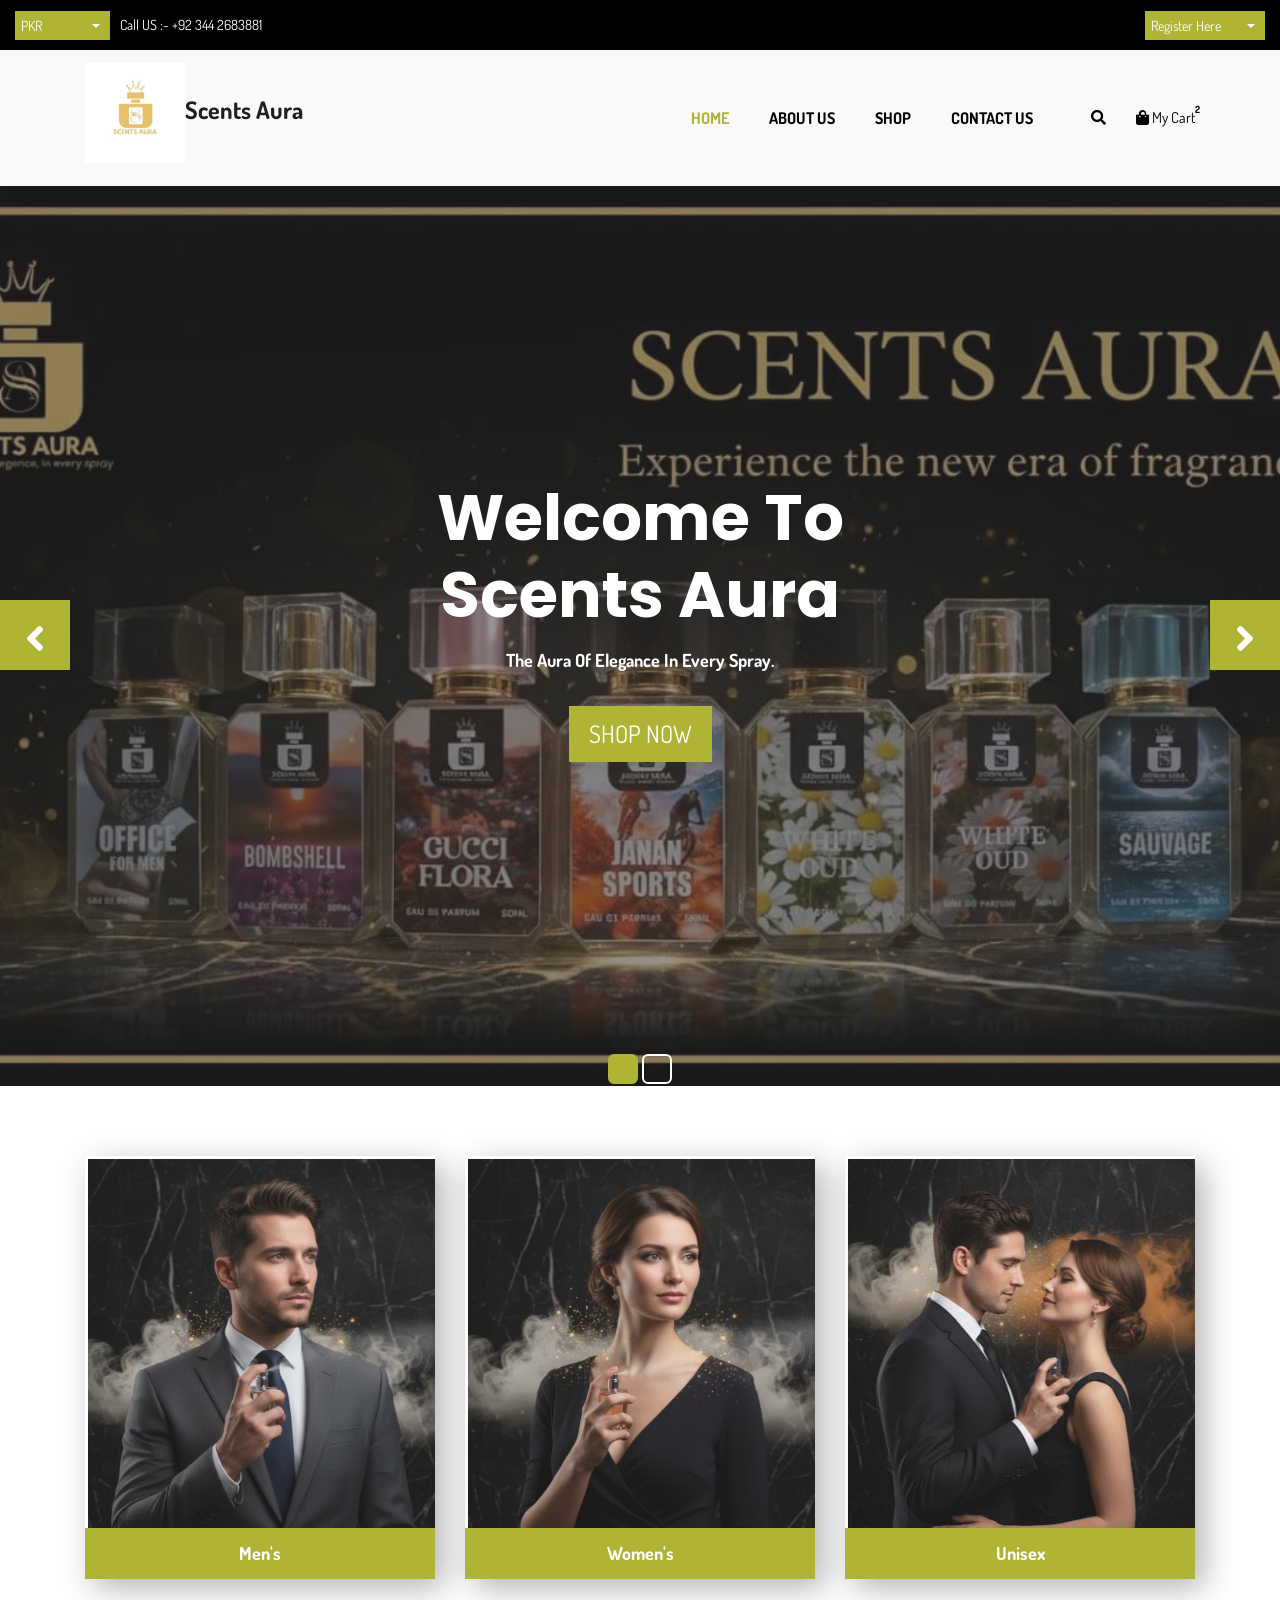
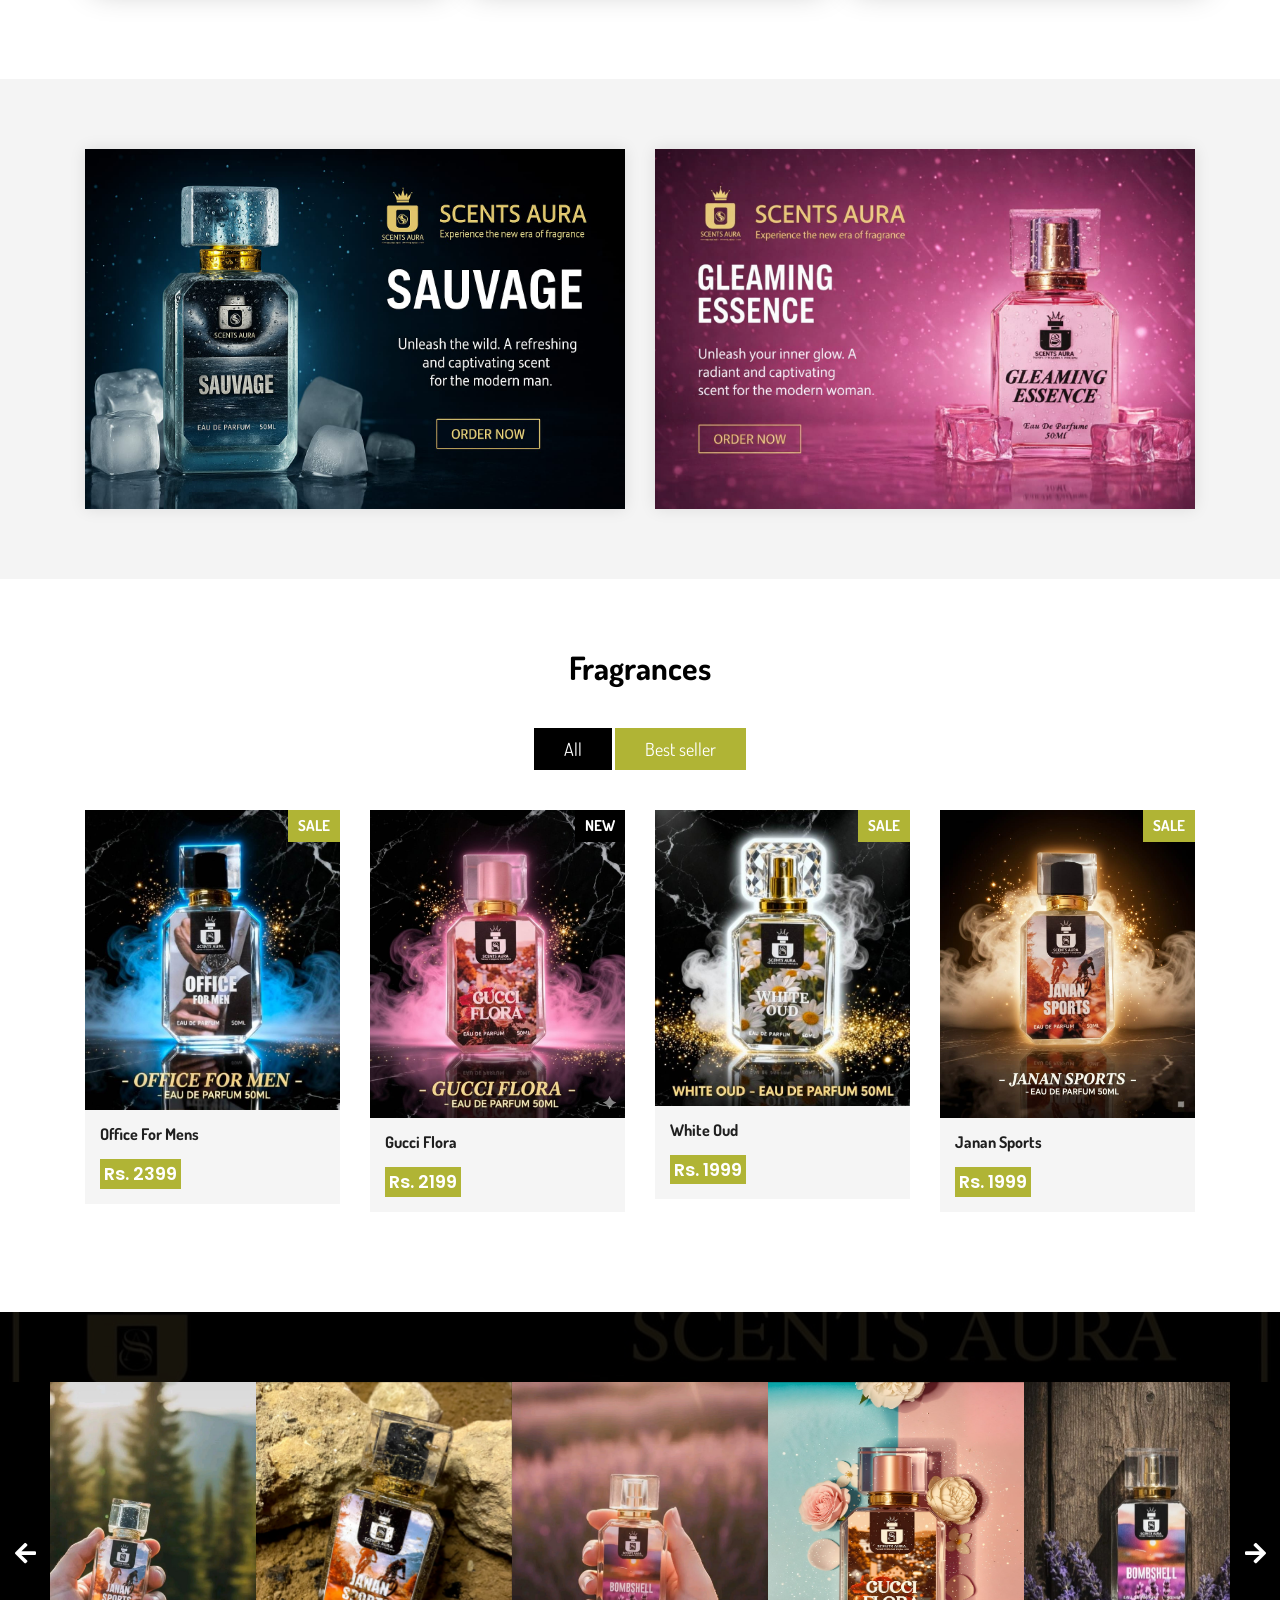
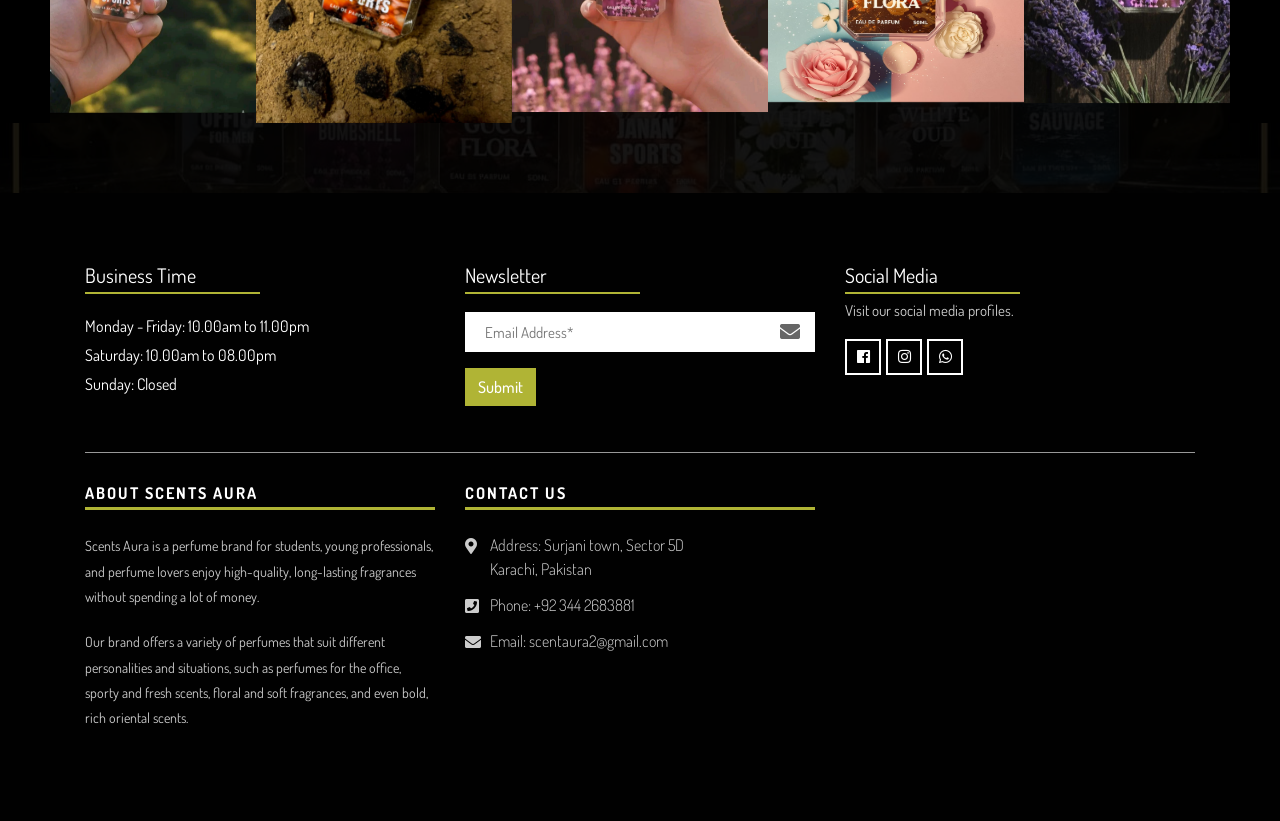
==== commit 69afaa86: "Comment out row and popup ad section in index.html Commented out a row and a popup ad section in the" ====
--- a/index.html
+++ b/index.html
@@ -40,12 +40,12 @@
     <!-- Start Main Top -->
     <div class="main-top">
         <div class="container-fluid">
-            <div class="row">
-                <div class="col-4"></div>
+             <!-- <div class="row">
+               <div class="col-4"></div>
                 <div class="col-4">
                     <!-- Popup Ad -->
 
-                    <div id="popupAd" class="popup-ad">
+                   <!-- <div id="popupAd" class="popup-ad">
                         <div class="popup-content">
 
                             <span class="close-btn" onclick="closeAd()">×</span>
@@ -58,7 +58,7 @@
 
                 </div>
                 <div class="col-4"></div>
-            </div>
+            </div> -->
             <div class="row">
 
                 <div class="col-lg-6 col-md-6 col-sm-12 col-xs-12">
@@ -561,4 +561,4 @@
     }
 </script>
 
-</html>+</html>
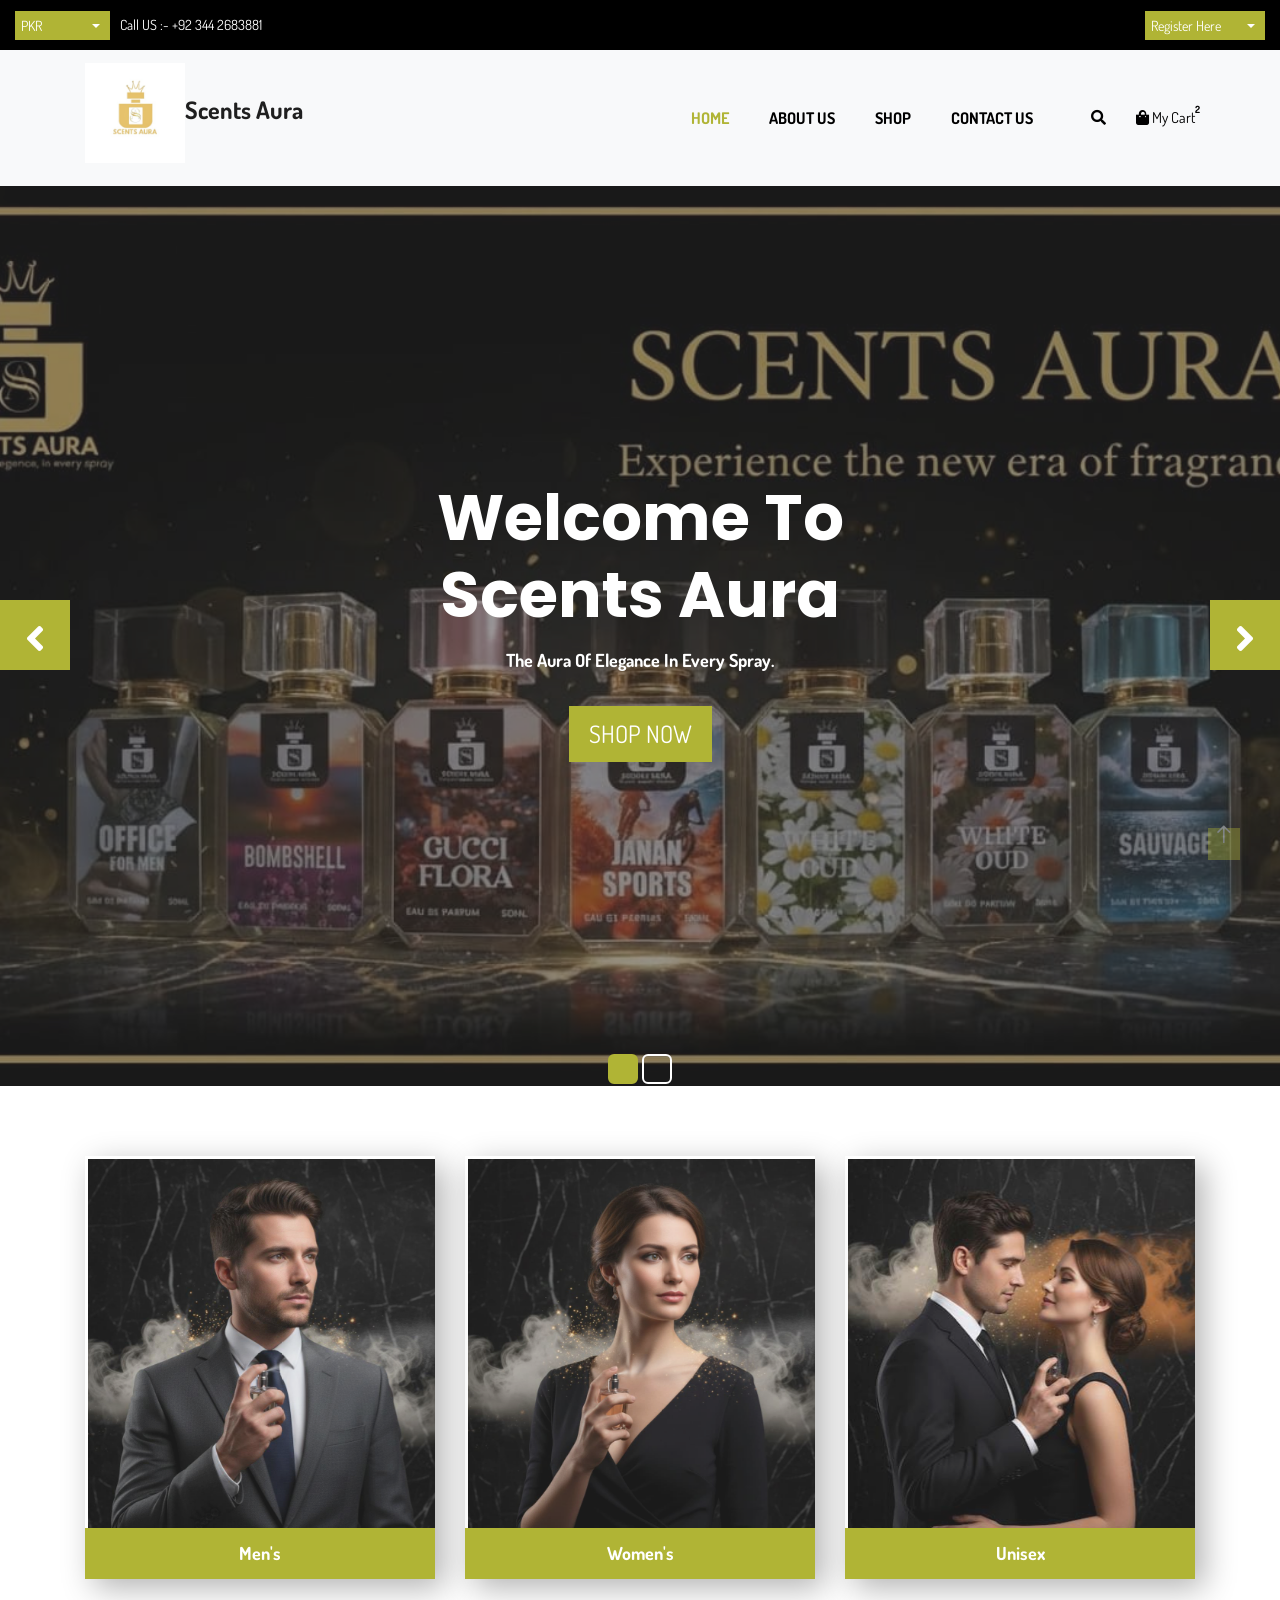
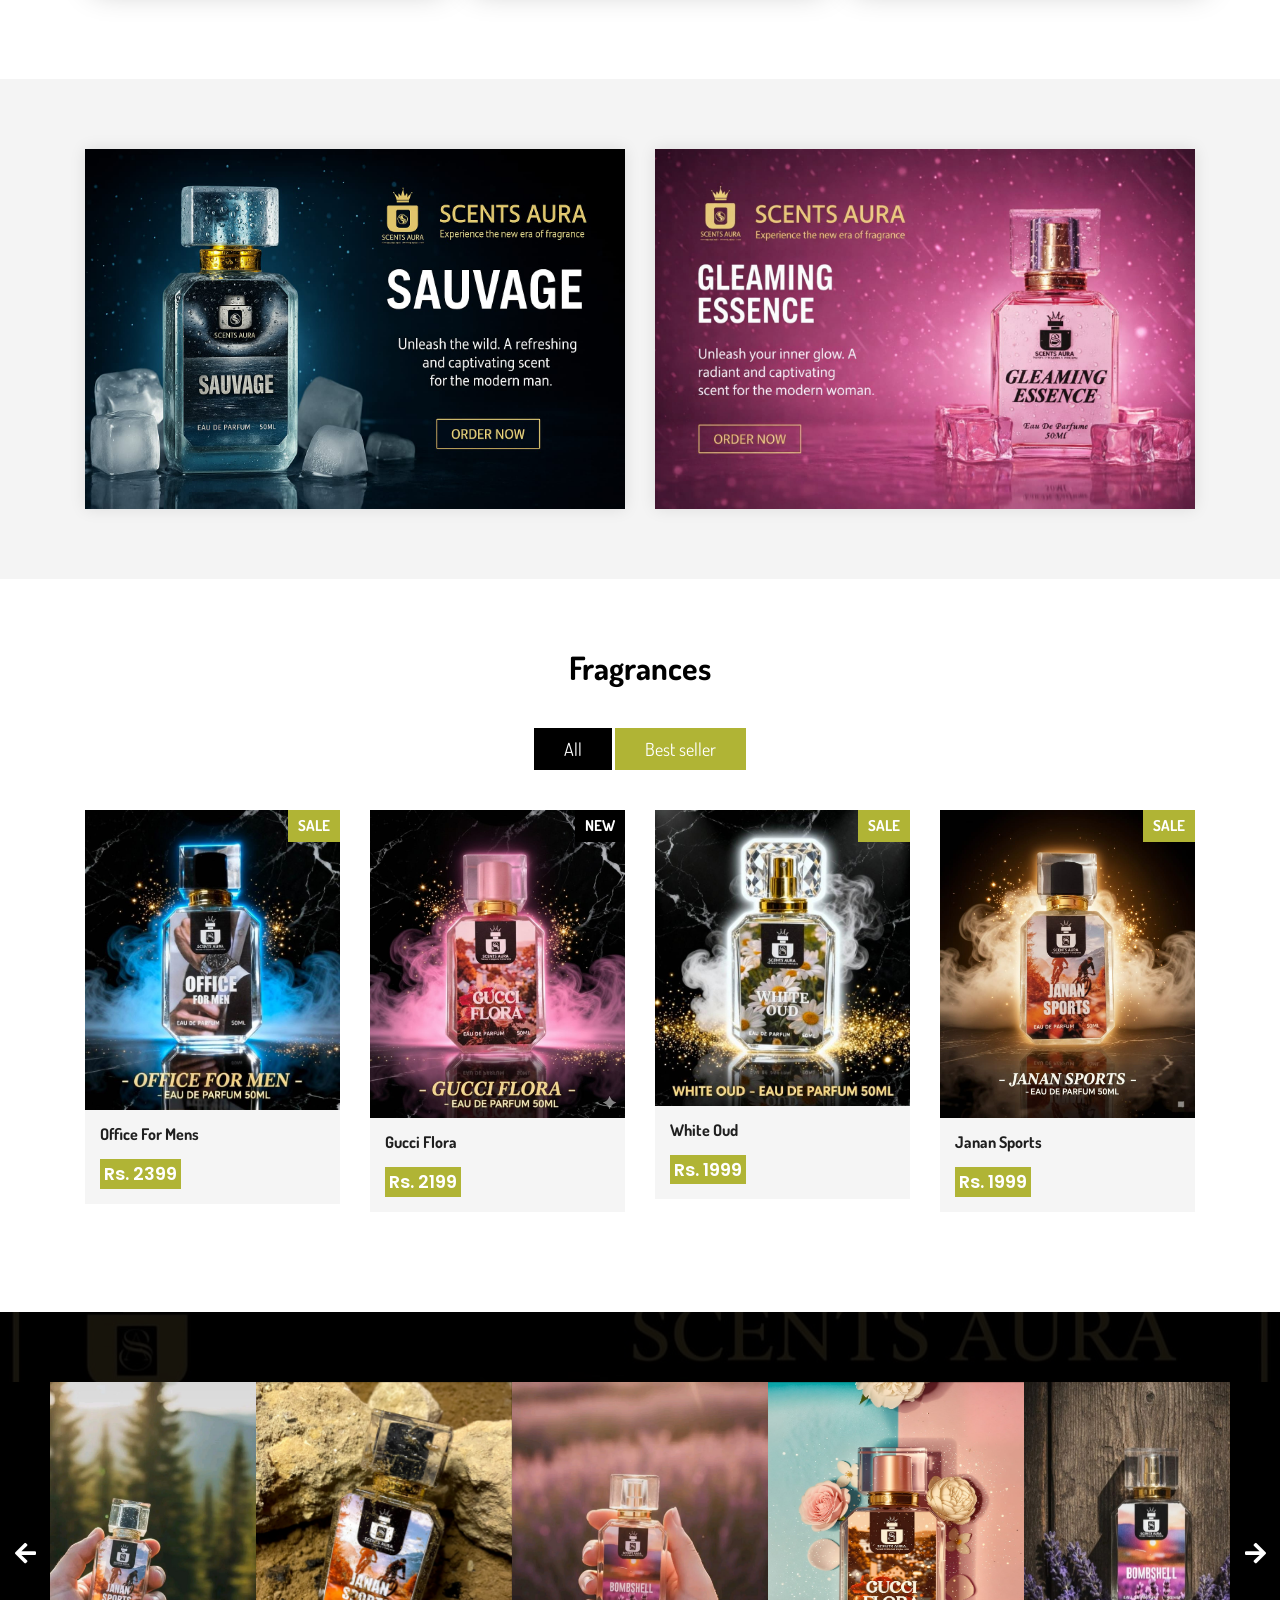
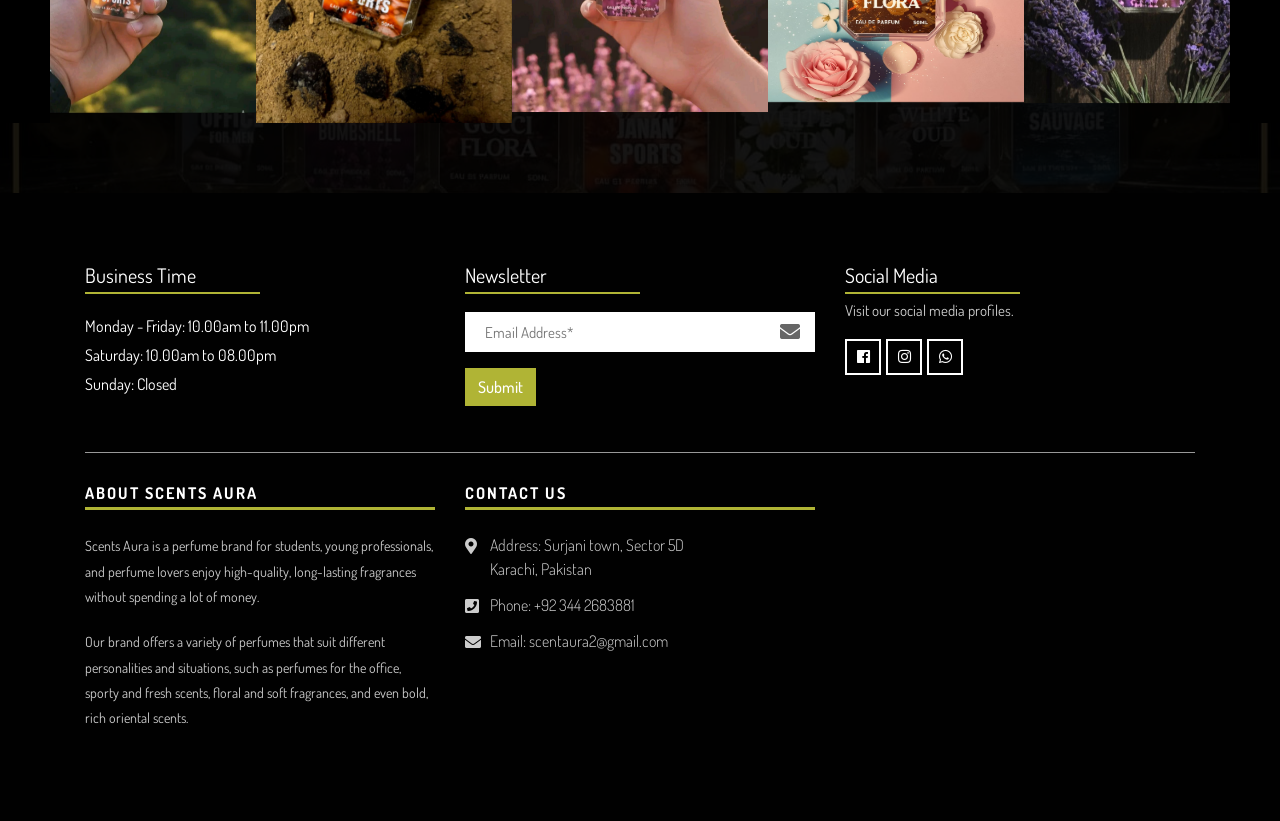
==== commit 564e7ab4: "Update index.html" ====
--- a/index.html
+++ b/index.html
@@ -17,7 +17,7 @@
 
     <!-- Site Icons -->
     <link rel="shortcut icon" href="images/favicon.ico" type="image/x-icon">
-    <link rel="apple-touch-icon" href="images/apple-touch-icon.png">
+   <link rel="apple-touch-icon" href="images/logo.jpg">
 
     <!-- Bootstrap CSS -->
     <link rel="stylesheet" href="css/bootstrap.min.css">
